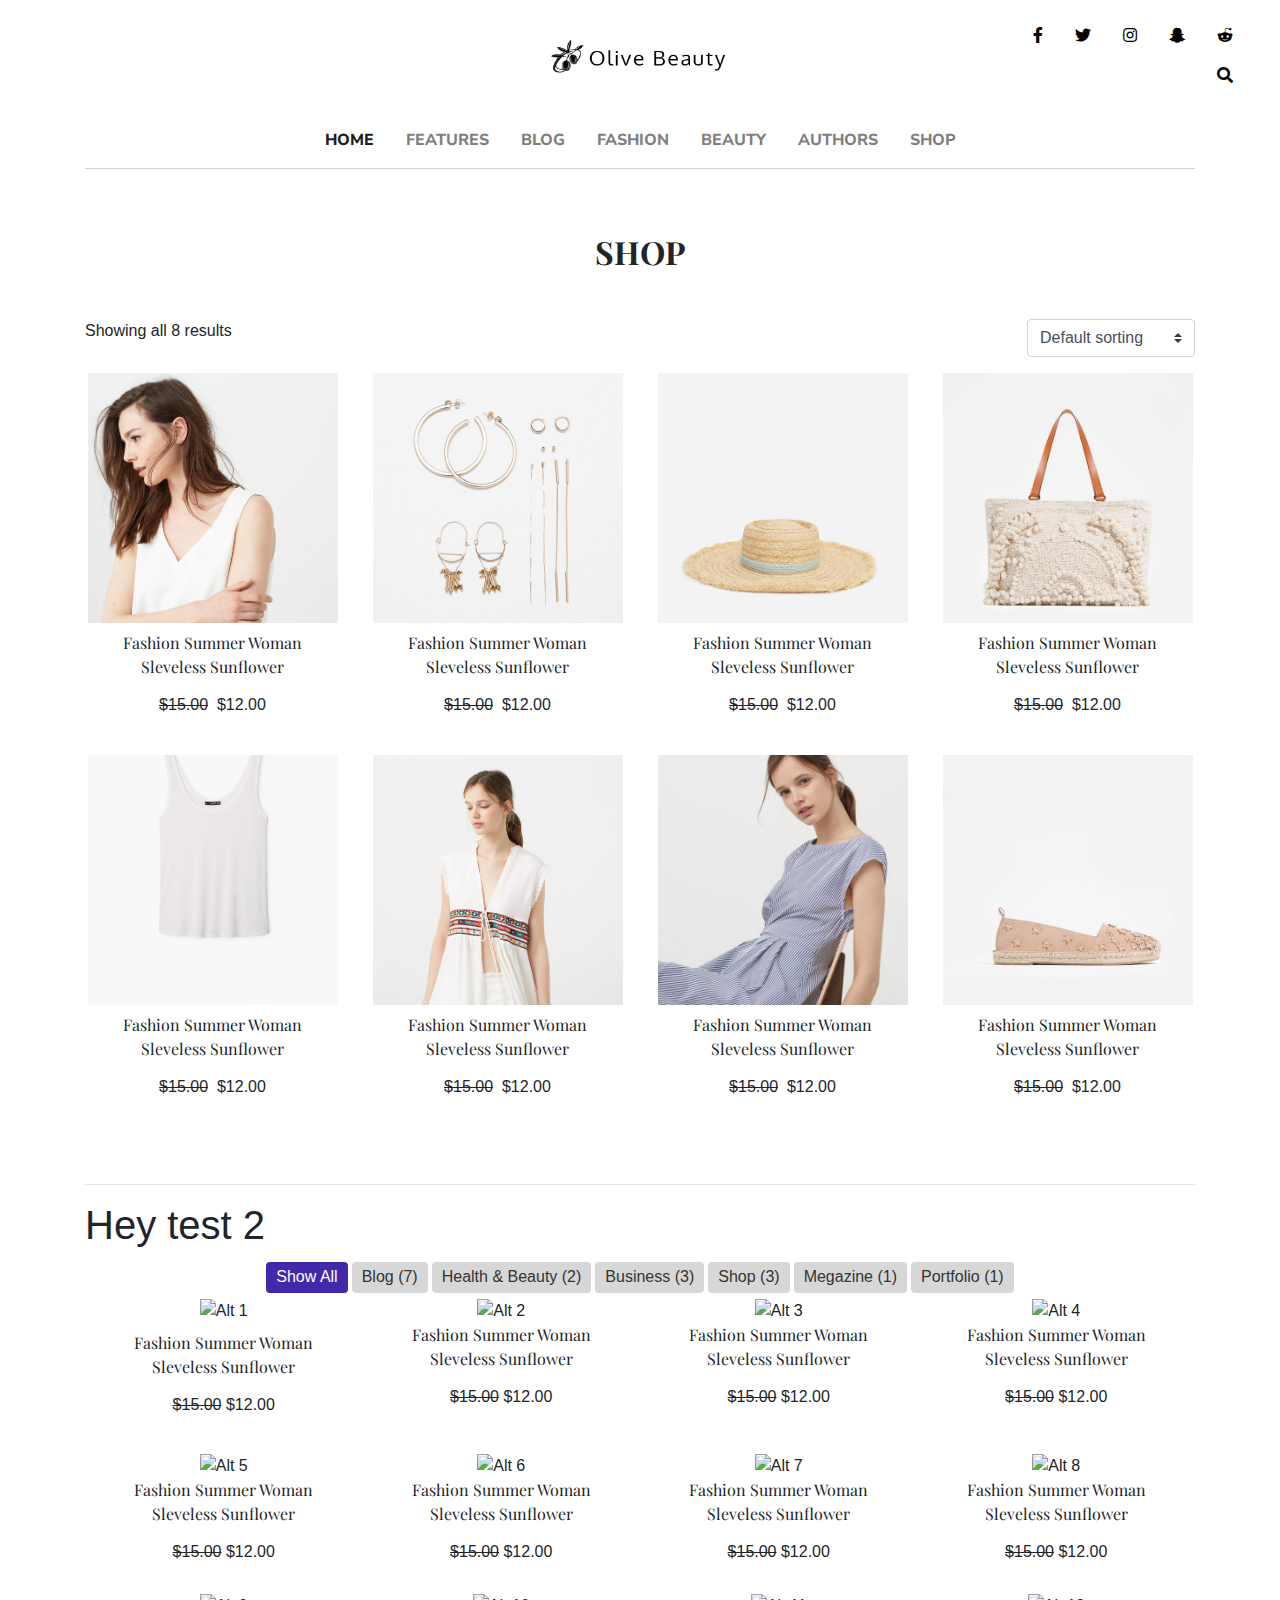
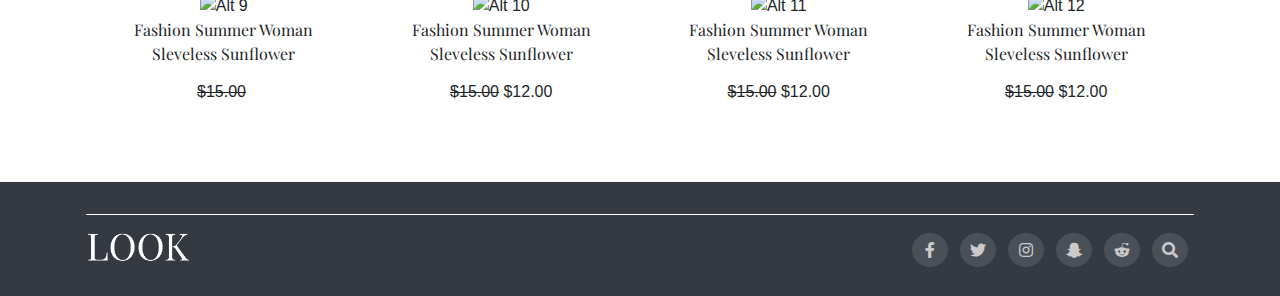
==== index.html @ 3f234c84 "Added assets - added buttons css" ====
<!DOCTYPE html>
<html lang="en" dir="ltr">

<head>
  <!-- Required meta tags -->
  <meta charset="utf-8">
  <meta name="viewport" content="width=device-width, initial-scale=1, shrink-to-fit=no">

  <!-- Bootstrap CSS -->
  <link rel="stylesheet" href="css/bootstrap.min.css">
  <link rel="stylesheet" href="css/custom.css">

  <!--Google Fonts
  font-family: 'Nunito Sans', sans-serif;
  font-family: 'Playfair Display', serif;
  font-family: 'Source Sans Pro', sans-serif;
-->
  <!-- <link href="https://fonts.googleapis.com/css?family=Nunito+Sans:400,600,700,800|Playfair+Display:400,700" rel="stylesheet"> -->
  <link href="https://fonts.googleapis.com/css?family=Nunito+Sans:400,600,700,800|Playfair+Display:400,700|Source+Sans+Pro:300,400,700" rel="stylesheet">

  <!-- Font Awesome -->
  <link rel="stylesheet" href="https://use.fontawesome.com/releases/v5.0.13/css/all.css">

  <title>Olive Beauty</title>
</head>

<body>
<!--SECTION Header -->
  <header class="blog-header py-3">
    <div class="row flex-nowrap justify-content-between align-items-center m-0">
      <!-- gap -->
      <div class="col">
        <!-- <a class="text-muted" href="#">Test</a> -->
      </div>

      <!-- Logo Header-->
      <div class="col-4 col-xl-6 text-center p-0">
        <a class="navbar-brand" href="#" style="margin: 12px auto">
          <img src="images/logo-sticky-black.png"/ alt="logo" class="logo-main">
        </a>
      </div>

      <!-- Top right Social Navs -->
      <div class="col-4 col-xl-3 d-flex justify-content-end align-items-center">
        <ul class="nav justify-content-end mr-3" id="nav-top-right-social-bar">
          <li class="nav-item">
            <a class="nav-link active" href="#"><i class="fab fa-facebook-f"></i></a>
          </li>
          <li class="nav-item">
            <a class="nav-link" href="#"><i class="fab fa-twitter"></i></a>
          </li>
          <li class="nav-item">
            <a class="nav-link" href="#"><i class="fab fa-instagram"></i></a>
          </li>
          <li class="nav-item">
            <a class="nav-link" href="#"><i class="fab fa-snapchat-ghost"></i></a>
          </li>
          <li class="nav-item">
            <a class="nav-link" href="#"><i class="fab fa-reddit-alien"></i></a>
          </li>
          <!-- SearchBar-->
          <li class="nav-item">
            <a class="nav-link" href="#"><i class="fas fa-search"></i></a>
          </li>
        </ul>
      </div>

    </div>
  </header>

  <!-- NAVBAR -->
  <div class="container">
      <nav id="navbar-mainmenu"class="navbar navbar-expand-lg navbar-light" style="border-bottom:1px solid lightgrey">
        <button class="navbar-toggler border-0 pl-0" type="button" data-toggle="collapse" data-target="#navbarToggler1" aria-controls="navbarToggler1" aria-expanded="false" aria-label="Toggle navigation">
          <span class="navbar-toggler-icon"></span>
        </button>
        <div class="collapse navbar-collapse justify-content-center" id="navbarToggler1">
          <ul class="navbar-nav font-navbar-main mt-2 mt-lg-0">
            <li class="nav-item active px-2">
              <a class="nav-link" href="#">HOME <span class="sr-only">(current)</span></a>
            </li>
            <li class="nav-item px-2">
              <a class="nav-link" href="#">FEATURES</a>
            </li>
            <li class="nav-item px-2">
              <a class="nav-link" href="#">BLOG</a>
            </li>
            <li class="nav-item px-2">
              <a class="nav-link" href="#">FASHION</a>
            </li>
            <li class="nav-item px-2">
              <a class="nav-link" href="#">BEAUTY</a>
            </li>
            <li class="nav-item px-2">
              <a class="nav-link" href="#">AUTHORS</a>
            </li>
            <li class="nav-item px-2">
              <a class="nav-link" href="#">SHOP</a>
            </li>
          </ul>
        </div>
        <!-- SearchBar-->
        <li id="nav-searchBar" class="nav-item">
          <a class="nav-link disabled" href="#"><i class="fas fa-search"></i></a>
        </li>
      </nav>
  </div>

<div class="container mb-5">
  <!--SECTION 1 -->
  <section>
    <div class="shop-hero-heading mx-auto text-center mb-5">
      <h2 class="font-custom-1"><strong>SHOP</strong></h2>
    </div>
    <div class="row">
      <div class="col-6">
        <p>Showing all 8 results </p>
      </div>

      <div class="col-6">
        <div class="input-group mb-3 float-right" style="width: fit-content">
          <select class="custom-select" id="inputGroupSelect01">
            <option value="default">Default sorting</option>
            <option value="highest">Price High to Low</option>
            <option value="lowest">Price Low to High</option>
            <option value="ratings">Ratings</option>
          </select>
        </div>
      </div>
    </div>
    <!-- start of Grid-->
    <div class="row mb-5">

      <div class="col-lg-3 col-md-6 col-sm-6 text-center mb-4">
        <img src="images/product1.jpg" alt="product 1" class="thumbnail-square-shop" />
        <div class="p-2">
          <p class="font-custom-1">Fashion Summer Woman Sleveless Sunflower</p>
          <h6 class="font-theme-color">
              <s class="previous-price">$15.00</s>&nbsp;
              $12.00</h6>
        </div>
      </div>

      <div class="col-lg-3 col-md-6 col-sm-6 text-center mb-4">
        <img src="images/product2.jpg" alt="product 1" class="thumbnail-square-shop" />
        <div class="p-2">
          <p class="font-custom-1">Fashion Summer Woman Sleveless Sunflower</p>
          <h6 class="font-theme-color">
              <s class="previous-price">$15.00</s>&nbsp;
              $12.00</h6>
        </div>
      </div>

      <div class="col-lg-3 col-md-6 col-sm-6 text-center mb-4">
        <img src="images/product3.jpg" alt="product 1" class="thumbnail-square-shop" />
        <div class="p-2">
          <p class="font-custom-1">Fashion Summer Woman Sleveless Sunflower</p>
          <h6 class="font-theme-color">
              <s class="previous-price">$15.00</s>&nbsp;
              $12.00</h6>
        </div>
      </div>

      <div class="col-lg-3 col-md-6 col-sm-6 text-center mb-4">
        <img src="images/product4.jpg" alt="product 1" class="thumbnail-square-shop" />
        <div class="p-2">
          <p class="font-custom-1">Fashion Summer Woman Sleveless Sunflower</p>
          <h6 class="font-theme-color">
              <s class="previous-price">$15.00</s>&nbsp;
              $12.00</h6>
        </div>
      </div>

      <div class="col-lg-3 col-md-6 col-sm-6 text-center mb-4">
        <img src="images/product5.jpg" alt="product 1" class="thumbnail-square-shop" />
        <div class="p-2">
          <p class="font-custom-1">Fashion Summer Woman Sleveless Sunflower</p>
          <h6 class="font-theme-color">
              <s class="previous-price">$15.00</s>&nbsp;
              $12.00</h6>
        </div>
      </div>

      <div class="col-lg-3 col-md-6 col-sm-6 text-center mb-4">
        <img src="images/product6.jpg" alt="product 1" class="thumbnail-square-shop" />
        <div class="p-2">
          <p class="font-custom-1">Fashion Summer Woman Sleveless Sunflower</p>
          <h6 class="font-theme-color">
              <s class="previous-price">$15.00</s>&nbsp;
              $12.00</h6>
        </div>
      </div>

      <div class="col-lg-3 col-md-6 col-sm-6 text-center mb-4">
        <img src="images/product7.png" alt="product 1" class="thumbnail-square-shop" />
        <div class="p-2">
          <p class="font-custom-1">Fashion Summer Woman Sleveless Sunflower</p>
          <h6 class="font-theme-color">
              <s class="previous-price">$15.00</s>&nbsp;
              $12.00</h6>
        </div>
      </div>

      <div class="col-lg-3 col-md-6 col-sm-6 text-center mb-4">
        <img src="images/product8.jpg" alt="product 1" class="thumbnail-square-shop" />
        <div class="p-2">
          <p class="font-custom-1">Fashion Summer Woman Sleveless Sunflower</p>
          <h6 class="font-theme-color">
              <s class="previous-price">$15.00</s>&nbsp;
              $12.00</h6>
        </div>
      </div>

    </div>
  </section>
  <hr />

  <!-- test section 2 -->
  <section>
    <h1>Hey test 2</h1>

    <div id="buttons" class="text-center"></div>

      <ul class="row mb-5" id="gallery">

        <li class="col-lg-3 col-md-6 col-sm-6 text-center mb-4" data-tags="Blog">
          <img src="https://picsum.photos/600/450?image=776" class="thumbnail-square-shop"  alt="Alt 1" />
          <div class="p-2">

            <p class="font-custom-1">Fashion Summer Woman Sleveless Sunflower</p>
            <h6 class="font-theme-color"><s class="previous-price">$15.00</s>&nbsp;$12.00</h6>
          </div>
        </li>

        <li class="col-lg-3 col-md-6 col-sm-6 text-center mb-4" data-tags="Health & Beauty">
          <img src="https://picsum.photos/600/450?image=777" class="thumbnail-square-shop"  alt="Alt 2" />
            <p class="font-custom-1">Fashion Summer Woman Sleveless Sunflower</p>
            <h6 class="font-theme-color"><s class="previous-price">$15.00</s>&nbsp;$12.00</h6>
        </li>

        <li class="col-lg-3 col-md-6 col-sm-6 text-center mb-4" data-tags="Business">
          <img src="https://picsum.photos/600/450?image=755" class="thumbnail-square-shop" alt="Alt 3" />
            <p class="font-custom-1">Fashion Summer Woman Sleveless Sunflower</p>
            <h6 class="font-theme-color"><s class="previous-price">$15.00</s>&nbsp;$12.00</h6>
        </li>

        <li class="col-lg-3 col-md-6 col-sm-6 text-center mb-4" data-tags="Blog,Health & Beauty">
          <img src="https://picsum.photos/600/450?image=778" class="thumbnail-square-shop" alt="Alt 4" />
            <p class="font-custom-1">Fashion Summer Woman Sleveless Sunflower</p>
            <h6 class="font-theme-color"><s class="previous-price">$15.00</s>&nbsp;$12.00</h6>
        </li>

        <li class="col-lg-3 col-md-6 col-sm-6 text-center mb-4" data-tags="Business">
          <img src="https://picsum.photos/600/450?image=764" class="thumbnail-square-shop" alt="Alt 5" />
            <p class="font-custom-1">Fashion Summer Woman Sleveless Sunflower</p>
            <h6 class="font-theme-color"><s class="previous-price">$15.00</s>&nbsp;$12.00</h6>
        </li>

        <li class="col-lg-3 col-md-6 col-sm-6 text-center mb-4" data-tags="Blog,Shop">
          <img src="https://picsum.photos/600/450?image=526" class="thumbnail-square-shop"  alt="Alt 6" />
            <p class="font-custom-1">Fashion Summer Woman Sleveless Sunflower</p>
            <h6 class="font-theme-color"><s class="previous-price">$15.00</s>&nbsp;$12.00</h6>
        </li>

        <li class="col-lg-3 col-md-6 col-sm-6 text-center mb-4" data-tags="Blog,Megazine">
          <img src="https://picsum.photos/600/450?image=668" class="thumbnail-square-shop"  alt="Alt 7" />
            <p class="font-custom-1">Fashion Summer Woman Sleveless Sunflower</p>
            <h6 class="font-theme-color"><s class="previous-price">$15.00</s>&nbsp;$12.00</h6>
        </li>

        <li class="col-lg-3 col-md-6 col-sm-6 text-center mb-4" data-tags="Blog">
          <img src="https://picsum.photos/600/450?image=660" class="thumbnail-square-shop"  alt="Alt 8" />
            <p class="font-custom-1">Fashion Summer Woman Sleveless Sunflower</p>
            <h6 class="font-theme-color"><s class="previous-price">$15.00</s>&nbsp;$12.00</h6>
        </li>

        <li class="col-lg-3 col-md-6 col-sm-6 text-center mb-4" data-tags="Blog,Portfolio">
          <img src="https://picsum.photos/600/450?image=659" class="thumbnail-square-shop"  alt="Alt 9" />
            <p class="font-custom-1">Fashion Summer Woman Sleveless Sunflower</p>
            <h6 class="font-theme-color"><s class="previous-price">$15.00</s>&nbsp;
        </li>

        <li class="col-lg-3 col-md-6 col-sm-6 text-center mb-4" data-tags="Business">
          <img src="https://picsum.photos/600/450?image=513" class="thumbnail-square-shop"  alt="Alt 10" />
            <p class="font-custom-1">Fashion Summer Woman Sleveless Sunflower</p>
            <h6 class="font-theme-color"><s class="previous-price">$15.00</s>&nbsp;$12.00</h6>
        </li>

        <li class="col-lg-3 col-md-6 col-sm-6 text-center mb-4" data-tags="Shop">
          <img src="https://picsum.photos/600/450?image=535" class="thumbnail-square-shop"  alt="Alt 11" />
            <p class="font-custom-1">Fashion Summer Woman Sleveless Sunflower</p>
            <h6 class="font-theme-color"><s class="previous-price">$15.00</s>&nbsp;$12.00</h6>
        </li>

        <li class="col-lg-3 col-md-6 col-sm-6 text-center mb-4"  data-tags="Shop,Blog">
          <img src="https://picsum.photos/600/450?image=531" class="thumbnail-square-shop" alt="Alt 12" />
            <p class="font-custom-1">Fashion Summer Woman Sleveless Sunflower</p>
            <h6 class="font-theme-color"><s class="previous-price">$15.00</s>&nbsp;$12.00</h6>
        </li>

      </ul>

  </section>
</div>

<!--FOOTER -->
<footer class="bg-dark">
  <div class="container bg-dark p-3">
    <div class="row">

      <!--CATEGORIES -->

      <!--POPULAR POST -->

      <!-- INSTAGRAM -->

    </div>

    <hr class="border-white"/>

    <!--Back to Top Button -->
    <!-- <button type="button" class="btn btn-link btn-back-to-top"><i class="fas fa-long-arrow-alt-up"></i></button> -->

    <div class="row">
      <div class="col-md-6 footer-logo">
        <a class="navbar-brand mt-0 pt-0" href="#" style="margin: 12px auto">
          <img src="images/logo_white.png"/ alt="logo">
        </a>
      </div>

      <div class="col-md-6">
        <ul class="nav" id="nav-bottom-social-bar">
          <li class="nav-item">
            <a class="nav-link active" href="#"><i class="fab fa-facebook-f"></i></a>
          </li>
          <li class="nav-item">
            <a class="nav-link active" href="#"><i class="fab fa-twitter"></i></a>
          </li>
          <li class="nav-item">
            <a class="nav-link active" href="#"><i class="fab fa-instagram"></i></a>
          </li>
          <li class="nav-item">
            <a class="nav-link" href="#"><i class="fab fa-snapchat-ghost"></i></a>
          </li>
          <li class="nav-item">
            <a class="nav-link" href="#"><i class="fab fa-reddit-alien"></i></a>
          </li>
          <!-- SearchBar-->
          <li class="nav-item">
            <a class="nav-link" href="#"><i class="fas fa-search"></i></a>
          </li>
        </ul>
      </div>
    </div>

  </div>
</footer>


  <!-- Optional JavaScript -->
  <!-- jQuery first, then Popper.js, then Bootstrap JS -->
  <!-- <script src="https://code.jquery.com/jquery-3.3.1.slim.min.js"></script> -->
  <script src="https://code.jquery.com/jquery-3.3.1.min.js" integrity="sha256-FgpCb/KJQlLNfOu91ta32o/NMZxltwRo8QtmkMRdAu8=" crossorigin="anonymous"></script>
  <script src="https://cdnjs.cloudflare.com/ajax/libs/popper.js/1.14.3/umd/popper.min.js"></script>
  <script src="js/bootstrap.min.js"></script>
  <script src="js/custom.js"></script>
</body>

</html>
---- css/custom.css ----
/*  Fonts */


#navbar-mainmenu .font-navbar-main  {
  /* font-family: 'Nunito Sans', sans-serif!important; */
  /* font-family: 'Source Sans Pro', sans-serif; */
  font-weight: 800!important;
  color: black;

}

#navbar-mainmenu.navbar-light .navbar-nav .nav-link {
    /* color: black; */
    font-family: 'Nunito Sans', sans-serif!important;
    /* font-family: 'Source Sans Pro', sans-serif; */
    font-weight: 800!important;
}

#navbar-mainmenu .navbar-light .navbar-nav .nav-link:focus, .navbar-light .navbar-nav .nav-link:hover {
    /* color: rgba(0,0,0,.7); */
    color: #343a40;
    transition: 0.5s;
}

#nav-top-right-social-bar li a {
  color: black;
  transition: .3s;
}
#nav-top-right-social-bar li a:hover {
  color: #6c757d;
}

.font-custom-1 {
    font-family: 'Playfair Display', serif;
}

/* end of fonts*/

.logo-main {
  width: 100%;
  height: auto;
  min-width: 100px;
  max-width: 185px;
}


/* Medium devices (tablets, less than 992px)*/

@media (max-width: 991.98px) {
  #nav-top-right-social-bar .nav-item {
    display: none;
  }
  #nav-searchBar {
    display: block !important;
    top: 10px;
    position: absolute;
    right: 0px;
  }
  #navbar-mainmenu {
    top: -75px;
  }
}

/* Large devices (desktops, 992px and up) */

@media (min-width: 992px) {
  #nav-searchBar {
    display: none;
  }

  .shop-hero-heading {
    position: relative;
    margin-top:4em;
    margin-bottom:3em;
  }
}

/* Medium devices (tablets, 768px and up) */

@media (min-width: 768px) {
  #nav-bottom-social-bar {
    justify-content: flex-end;
  }
}


/* ======FOR ALL THUMBNAIL =========*/

/*shop thumbnails*/
.thumbnail-square-shop {
    object-fit: cover;
    width: 250px;
    height: 250px;
    overflow: hidden;
}

/* .thumbnail-square-blog {
    object-fit: cover;
    width: 100px;
    height: 70px;
    overflow: hidden;
} */



/*=== Media Queries for thumbnails ===*/

/* Extra small devices (portrait phones, less than 576px)*/
@media (max-width: 575.98px) {
 }

/* Small devices (landscape phones, 576px and up) [iPhone 6/Pixel 2] */
/* @media (min-width: 576px) and (max-width: 767.98px) {

 } */
@media (min-width: 375px) and (max-width: 575.98px) {
  .thumbnail-square-shop {
      width: 330px;
      height: 330px;
  }

 }

/* Medium devices (tablets, 768px and up) */
@media (min-width: 768px) and (max-width: 991.98px) {
  .thumbnail-square-shop {
      width: 330px;
      height: 330px;
  }

 }

/* Large devices (desktops, 992px and up)*/
@media (min-width: 992px) and (max-width: 1199.98px) {
  .thumbnail-square-shop {
      width: 210px;
      height: 210px;
  }
 }

/* Extra large devices (large desktops, 1200px and up)*/
@media (min-width: 1200px) {
 }

/*--------*/

/*FOOTER*/

.footer-logo img {
  width: 100%;
  height: auto;
  min-width: 100px;
  max-width: 105px;
}

/* Small devices (landscape phones, less than 768px) */

@media (max-width: 767.98px) {
  .footer-logo {
    justify-content: center;
    text-align: center;
  }
  #nav-bottom-social-bar {
    justify-content: center;
  }
}

#nav-bottom-social-bar .nav-item {
  background-color: #495057;
  border-radius: 50%;
  margin: 2px 6px;
  transition: .3s;
}
#nav-bottom-social-bar .nav-item:hover {
  background-color: #545b62;
}

#nav-bottom-social-bar .nav-link {
  padding: .25rem .5rem;
  color: #cacaca;
  transition: .3s;
}
#nav-bottom-social-bar .nav-link:hover {
  color: #fff;
}

#nav-bottom-social-bar .nav-link i {
  width: 16px;
  text-align: center;
  text-decoration: none;
  margin: 5px 2px;
}


.btn-back-to-top {
  color: lightblue;
  width: 50px;
  height: 50px;
  background-color: red;
  float: right;
  position: sticky;
  bottom: 25px;
  z-index: 10;
}

/*=== media queries for posts ===*/

/*Medium devices (tablets, less than 992px) */



ul#gallery  {
  list-style-type: none;
padding: 0;
margin: 0;
}

#buttons button {
  background-color: #d7d7d7;
  margin: 5px 2px;
  border: none;
  padding: 3px 10px 4px 10px;
  border-radius: 4px;
  color: #333;
  font-family: 'Karla', sans-serif;
  font-size: 100%;
}

#buttons button:hover, #buttons button.active {
  background-color: #4228aa;
  color: #fff;
  cursor: pointer;
}
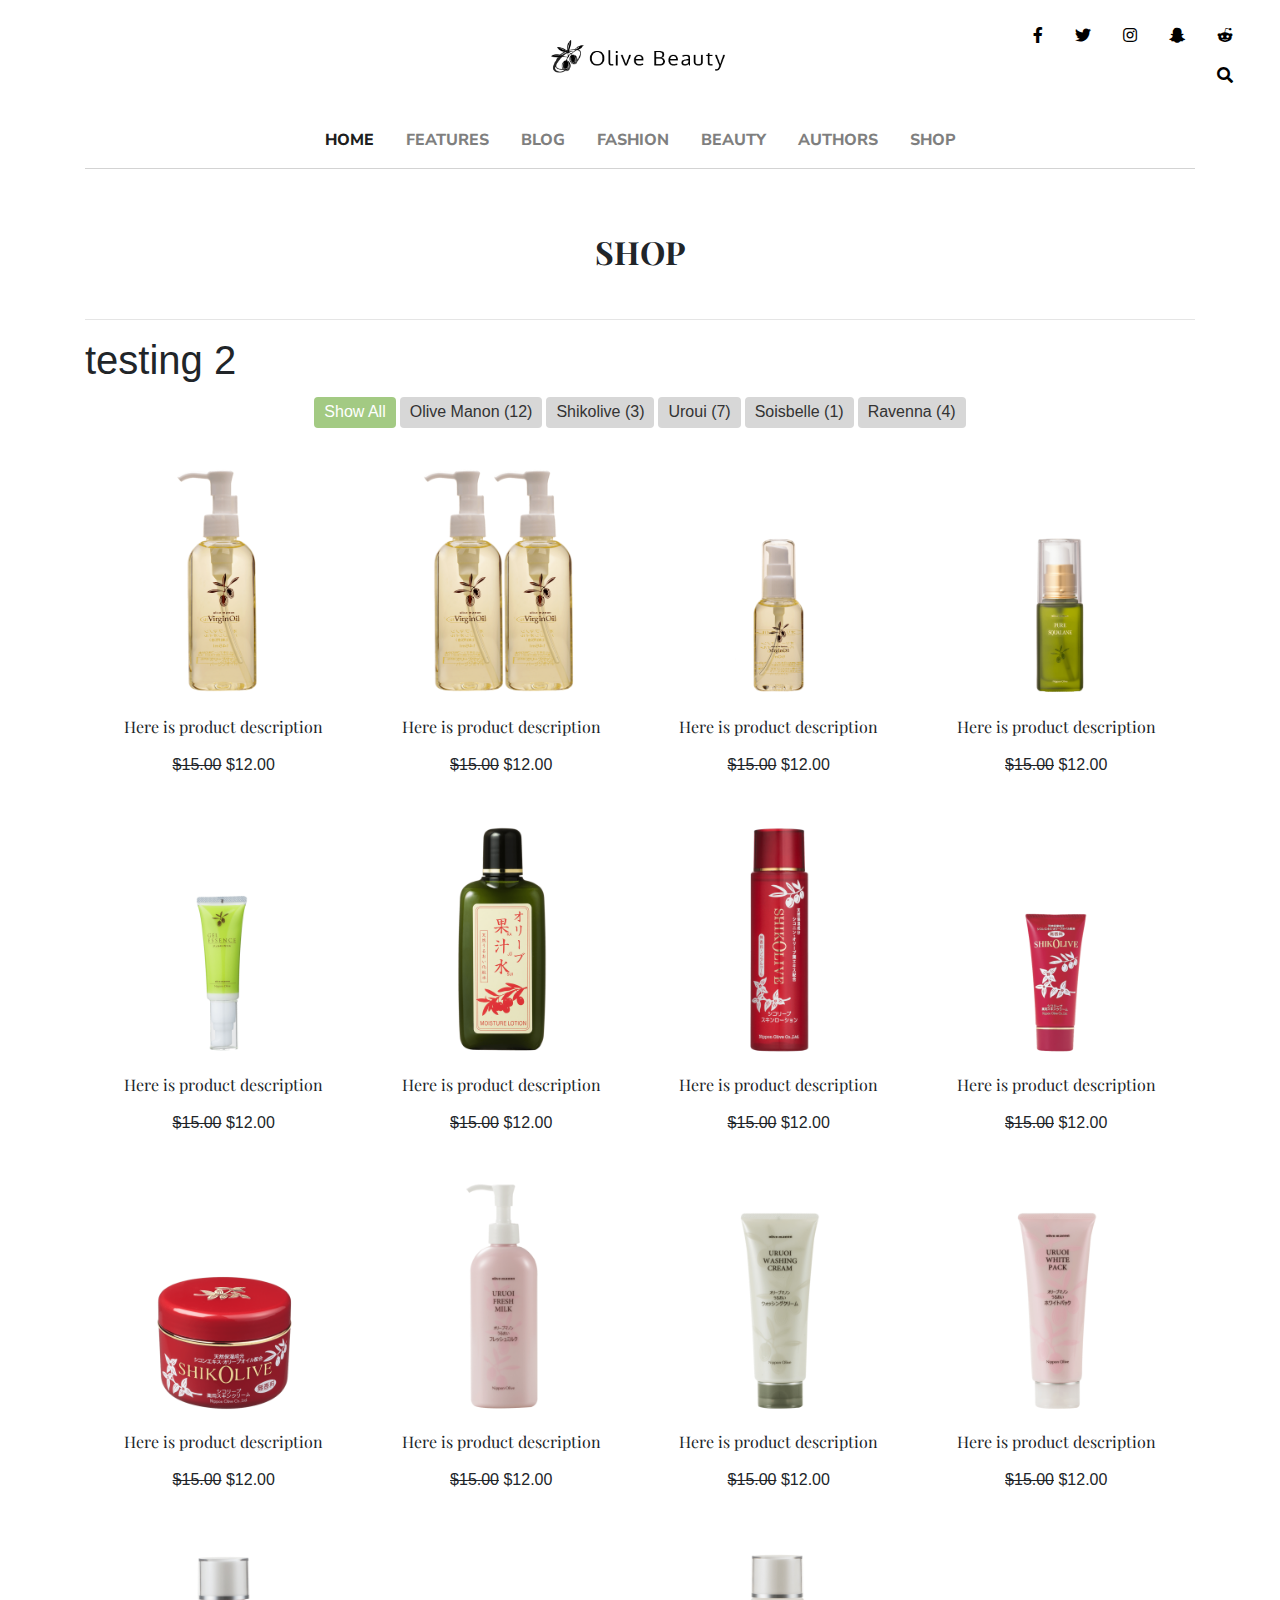
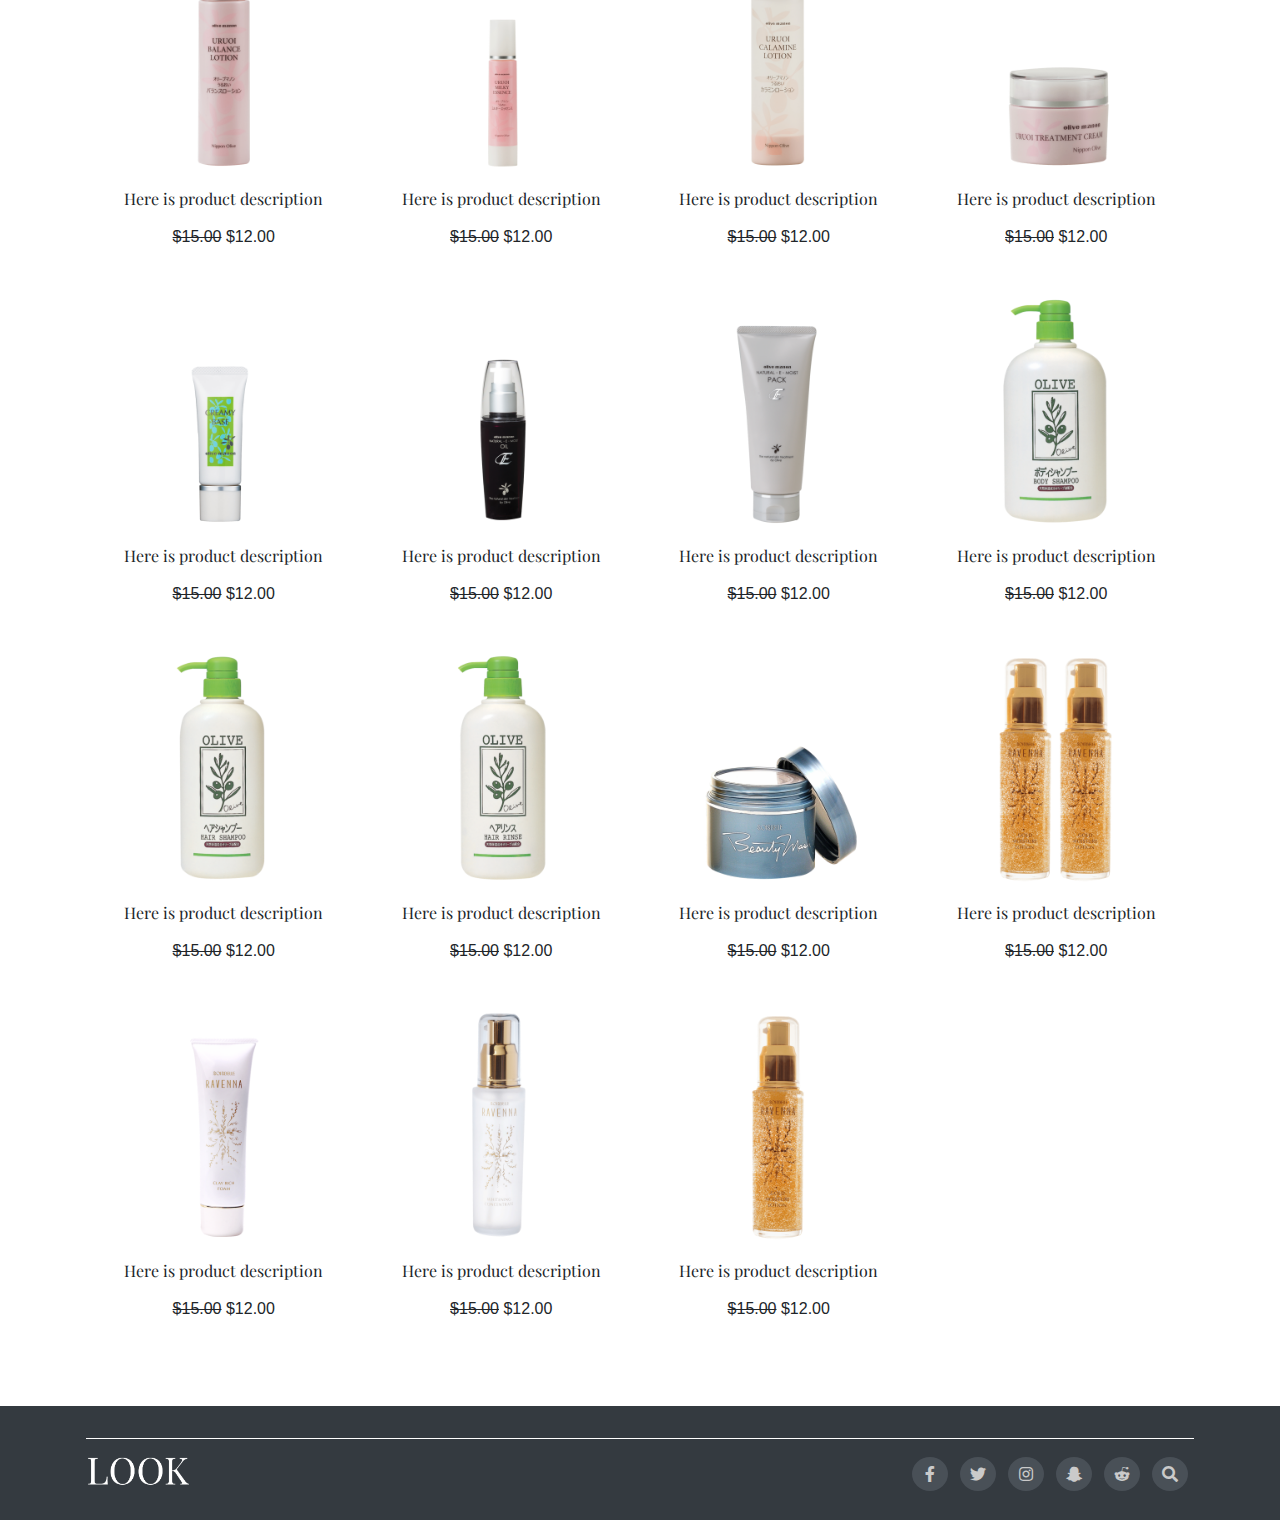
==== commit fd08f02e: "Savepoint 1" ====
--- a/index.html
+++ b/index.html
@@ -112,7 +112,7 @@
     <div class="shop-hero-heading mx-auto text-center mb-5">
       <h2 class="font-custom-1"><strong>SHOP</strong></h2>
     </div>
-    <div class="row">
+    <!-- <div class="row">
       <div class="col-6">
         <p>Showing all 8 results </p>
       </div>
@@ -127,9 +127,9 @@
           </select>
         </div>
       </div>
-    </div>
+    </div> -->
     <!-- start of Grid-->
-    <div class="row mb-5">
+    <!-- <div class="row mb-5">
 
       <div class="col-lg-3 col-md-6 col-sm-6 text-center mb-4">
         <img src="images/product1.jpg" alt="product 1" class="thumbnail-square-shop" />
@@ -211,91 +211,232 @@
         </div>
       </div>
 
-    </div>
+    </div> -->
   </section>
   <hr />
 
   <!-- test section 2 -->
   <section>
-    <h1>Hey test 2</h1>
-
-    <div id="buttons" class="text-center"></div>
+    <h1>testing 2</h1>
+
+    <div id="buttons" class="text-center mb-4"></div>
 
       <ul class="row mb-5" id="gallery">
 
-        <li class="col-lg-3 col-md-6 col-sm-6 text-center mb-4" data-tags="Blog">
-          <img src="https://picsum.photos/600/450?image=776" class="thumbnail-square-shop"  alt="Alt 1" />
-          <div class="p-2">
-
-            <p class="font-custom-1">Fashion Summer Woman Sleveless Sunflower</p>
-            <h6 class="font-theme-color"><s class="previous-price">$15.00</s>&nbsp;$12.00</h6>
-          </div>
-        </li>
-
-        <li class="col-lg-3 col-md-6 col-sm-6 text-center mb-4" data-tags="Health & Beauty">
-          <img src="https://picsum.photos/600/450?image=777" class="thumbnail-square-shop"  alt="Alt 2" />
-            <p class="font-custom-1">Fashion Summer Woman Sleveless Sunflower</p>
-            <h6 class="font-theme-color"><s class="previous-price">$15.00</s>&nbsp;$12.00</h6>
-        </li>
-
-        <li class="col-lg-3 col-md-6 col-sm-6 text-center mb-4" data-tags="Business">
-          <img src="https://picsum.photos/600/450?image=755" class="thumbnail-square-shop" alt="Alt 3" />
-            <p class="font-custom-1">Fashion Summer Woman Sleveless Sunflower</p>
-            <h6 class="font-theme-color"><s class="previous-price">$15.00</s>&nbsp;$12.00</h6>
-        </li>
-
-        <li class="col-lg-3 col-md-6 col-sm-6 text-center mb-4" data-tags="Blog,Health & Beauty">
-          <img src="https://picsum.photos/600/450?image=778" class="thumbnail-square-shop" alt="Alt 4" />
-            <p class="font-custom-1">Fashion Summer Woman Sleveless Sunflower</p>
-            <h6 class="font-theme-color"><s class="previous-price">$15.00</s>&nbsp;$12.00</h6>
-        </li>
-
-        <li class="col-lg-3 col-md-6 col-sm-6 text-center mb-4" data-tags="Business">
-          <img src="https://picsum.photos/600/450?image=764" class="thumbnail-square-shop" alt="Alt 5" />
-            <p class="font-custom-1">Fashion Summer Woman Sleveless Sunflower</p>
-            <h6 class="font-theme-color"><s class="previous-price">$15.00</s>&nbsp;$12.00</h6>
-        </li>
-
-        <li class="col-lg-3 col-md-6 col-sm-6 text-center mb-4" data-tags="Blog,Shop">
-          <img src="https://picsum.photos/600/450?image=526" class="thumbnail-square-shop"  alt="Alt 6" />
-            <p class="font-custom-1">Fashion Summer Woman Sleveless Sunflower</p>
-            <h6 class="font-theme-color"><s class="previous-price">$15.00</s>&nbsp;$12.00</h6>
-        </li>
-
-        <li class="col-lg-3 col-md-6 col-sm-6 text-center mb-4" data-tags="Blog,Megazine">
-          <img src="https://picsum.photos/600/450?image=668" class="thumbnail-square-shop"  alt="Alt 7" />
-            <p class="font-custom-1">Fashion Summer Woman Sleveless Sunflower</p>
-            <h6 class="font-theme-color"><s class="previous-price">$15.00</s>&nbsp;$12.00</h6>
-        </li>
-
-        <li class="col-lg-3 col-md-6 col-sm-6 text-center mb-4" data-tags="Blog">
-          <img src="https://picsum.photos/600/450?image=660" class="thumbnail-square-shop"  alt="Alt 8" />
-            <p class="font-custom-1">Fashion Summer Woman Sleveless Sunflower</p>
-            <h6 class="font-theme-color"><s class="previous-price">$15.00</s>&nbsp;$12.00</h6>
-        </li>
-
-        <li class="col-lg-3 col-md-6 col-sm-6 text-center mb-4" data-tags="Blog,Portfolio">
-          <img src="https://picsum.photos/600/450?image=659" class="thumbnail-square-shop"  alt="Alt 9" />
-            <p class="font-custom-1">Fashion Summer Woman Sleveless Sunflower</p>
-            <h6 class="font-theme-color"><s class="previous-price">$15.00</s>&nbsp;
-        </li>
-
-        <li class="col-lg-3 col-md-6 col-sm-6 text-center mb-4" data-tags="Business">
-          <img src="https://picsum.photos/600/450?image=513" class="thumbnail-square-shop"  alt="Alt 10" />
-            <p class="font-custom-1">Fashion Summer Woman Sleveless Sunflower</p>
-            <h6 class="font-theme-color"><s class="previous-price">$15.00</s>&nbsp;$12.00</h6>
-        </li>
-
-        <li class="col-lg-3 col-md-6 col-sm-6 text-center mb-4" data-tags="Shop">
-          <img src="https://picsum.photos/600/450?image=535" class="thumbnail-square-shop"  alt="Alt 11" />
-            <p class="font-custom-1">Fashion Summer Woman Sleveless Sunflower</p>
-            <h6 class="font-theme-color"><s class="previous-price">$15.00</s>&nbsp;$12.00</h6>
-        </li>
-
-        <li class="col-lg-3 col-md-6 col-sm-6 text-center mb-4"  data-tags="Shop,Blog">
-          <img src="https://picsum.photos/600/450?image=531" class="thumbnail-square-shop" alt="Alt 12" />
-            <p class="font-custom-1">Fashion Summer Woman Sleveless Sunflower</p>
-            <h6 class="font-theme-color"><s class="previous-price">$15.00</s>&nbsp;$12.00</h6>
+        <li class="col-lg-3 col-md-6 col-sm-6 text-center mb-4" data-tags="Olive Manon">
+          <img src="images/olive-1.png" class="thumbnail-square-shop"  alt="Alt 1" />
+          <div class="p-2">
+            <p class="font-custom-1">Here is product description</p>
+            <h6 class="font-theme-color"><s class="previous-price">$15.00</s>&nbsp;$12.00</h6>
+          </div>
+        </li>
+
+        <li class="col-lg-3 col-md-6 col-sm-6 text-center mb-4" data-tags="Olive Manon">
+          <img src="images/olive-2.png" class="thumbnail-square-shop"  alt="Alt 1" />
+          <div class="p-2">
+            <p class="font-custom-1">Here is product description</p>
+            <h6 class="font-theme-color"><s class="previous-price">$15.00</s>&nbsp;$12.00</h6>
+          </div>
+        </li>
+
+        <li class="col-lg-3 col-md-6 col-sm-6 text-center mb-4" data-tags="Olive Manon">
+          <img src="images/olive-3.png" class="thumbnail-square-shop"  alt="Alt 1" />
+          <div class="p-2">
+            <p class="font-custom-1">Here is product description</p>
+            <h6 class="font-theme-color"><s class="previous-price">$15.00</s>&nbsp;$12.00</h6>
+          </div>
+        </li>
+
+        <li class="col-lg-3 col-md-6 col-sm-6 text-center mb-4" data-tags="Olive Manon">
+          <img src="images/olive-4.png" class="thumbnail-square-shop"  alt="Alt 1" />
+          <div class="p-2">
+            <p class="font-custom-1">Here is product description</p>
+            <h6 class="font-theme-color"><s class="previous-price">$15.00</s>&nbsp;$12.00</h6>
+          </div>
+        </li>
+
+        <li class="col-lg-3 col-md-6 col-sm-6 text-center mb-4" data-tags="Olive Manon">
+          <img src="images/olive-5.png" class="thumbnail-square-shop"  alt="Alt 1" />
+          <div class="p-2">
+            <p class="font-custom-1">Here is product description</p>
+            <h6 class="font-theme-color"><s class="previous-price">$15.00</s>&nbsp;$12.00</h6>
+          </div>
+        </li>
+
+        <li class="col-lg-3 col-md-6 col-sm-6 text-center mb-4" data-tags="Olive Manon">
+          <img src="images/olive-6.png" class="thumbnail-square-shop"  alt="Alt 1" />
+          <div class="p-2">
+            <p class="font-custom-1">Here is product description</p>
+            <h6 class="font-theme-color"><s class="previous-price">$15.00</s>&nbsp;$12.00</h6>
+          </div>
+        </li>
+
+        <li class="col-lg-3 col-md-6 col-sm-6 text-center mb-4" data-tags="Shikolive">
+          <img src="images/shikolive-1.png" class="thumbnail-square-shop"  alt="Alt 1" />
+          <div class="p-2">
+            <p class="font-custom-1">Here is product description</p>
+            <h6 class="font-theme-color"><s class="previous-price">$15.00</s>&nbsp;$12.00</h6>
+          </div>
+        </li>
+
+        <li class="col-lg-3 col-md-6 col-sm-6 text-center mb-4" data-tags="Shikolive">
+          <img src="images/shikolive-2.png" class="thumbnail-square-shop"  alt="Alt 2" />
+          <div class="p-2">
+            <p class="font-custom-1">Here is product description</p>
+            <h6 class="font-theme-color"><s class="previous-price">$15.00</s>&nbsp;$12.00</h6>
+          </div>
+        </li>
+
+        <li class="col-lg-3 col-md-6 col-sm-6 text-center mb-4" data-tags="Shikolive">
+          <img src="images/shikolive-3.png" class="thumbnail-square-shop"  alt="Alt 3" />
+          <div class="p-2">
+            <p class="font-custom-1">Here is product description</p>
+            <h6 class="font-theme-color"><s class="previous-price">$15.00</s>&nbsp;$12.00</h6>
+          </div>
+        </li>
+
+        <li class="col-lg-3 col-md-6 col-sm-6 text-center mb-4" data-tags="Uroui">
+          <img src="images/uroui-1.png" class="thumbnail-square-shop"  alt="u 1" />
+          <div class="p-2">
+            <p class="font-custom-1">Here is product description</p>
+            <h6 class="font-theme-color"><s class="previous-price">$15.00</s>&nbsp;$12.00</h6>
+          </div>
+        </li>
+
+        <li class="col-lg-3 col-md-6 col-sm-6 text-center mb-4" data-tags="Uroui">
+          <img src="images/uroui-2.png" class="thumbnail-square-shop"  alt="u 2" />
+          <div class="p-2">
+            <p class="font-custom-1">Here is product description</p>
+            <h6 class="font-theme-color"><s class="previous-price">$15.00</s>&nbsp;$12.00</h6>
+          </div>
+        </li>
+
+        <li class="col-lg-3 col-md-6 col-sm-6 text-center mb-4" data-tags="Uroui">
+          <img src="images/uroui-3.png" class="thumbnail-square-shop"  alt="u 3" />
+          <div class="p-2">
+            <p class="font-custom-1">Here is product description</p>
+            <h6 class="font-theme-color"><s class="previous-price">$15.00</s>&nbsp;$12.00</h6>
+          </div>
+        </li>
+
+        <li class="col-lg-3 col-md-6 col-sm-6 text-center mb-4" data-tags="Uroui">
+          <img src="images/uroui-4.png" class="thumbnail-square-shop"  alt="u 4" />
+          <div class="p-2">
+            <p class="font-custom-1">Here is product description</p>
+            <h6 class="font-theme-color"><s class="previous-price">$15.00</s>&nbsp;$12.00</h6>
+          </div>
+        </li>
+
+        <li class="col-lg-3 col-md-6 col-sm-6 text-center mb-4" data-tags="Uroui">
+          <img src="images/uroui-5.png" class="thumbnail-square-shop"  alt="u 5" />
+          <div class="p-2">
+            <p class="font-custom-1">Here is product description</p>
+            <h6 class="font-theme-color"><s class="previous-price">$15.00</s>&nbsp;$12.00</h6>
+          </div>
+        </li>
+
+        <li class="col-lg-3 col-md-6 col-sm-6 text-center mb-4" data-tags="Uroui">
+          <img src="images/uroui-6.png" class="thumbnail-square-shop"  alt="u 6" />
+          <div class="p-2">
+            <p class="font-custom-1">Here is product description</p>
+            <h6 class="font-theme-color"><s class="previous-price">$15.00</s>&nbsp;$12.00</h6>
+          </div>
+        </li>
+
+        <li class="col-lg-3 col-md-6 col-sm-6 text-center mb-4" data-tags="Uroui">
+          <img src="images/uroui-7.png" class="thumbnail-square-shop"  alt="u 7" />
+          <div class="p-2">
+            <p class="font-custom-1">Here is product description</p>
+            <h6 class="font-theme-color"><s class="previous-price">$15.00</s>&nbsp;$12.00</h6>
+          </div>
+        </li>
+
+        <li class="col-lg-3 col-md-6 col-sm-6 text-center mb-4" data-tags="Olive Manon">
+          <img src="images/olive-7.png" class="thumbnail-square-shop"  alt="Alt 7" />
+          <div class="p-2">
+            <p class="font-custom-1">Here is product description</p>
+            <h6 class="font-theme-color"><s class="previous-price">$15.00</s>&nbsp;$12.00</h6>
+          </div>
+        </li>
+
+        <li class="col-lg-3 col-md-6 col-sm-6 text-center mb-4" data-tags="Olive Manon">
+          <img src="images/olive-8.png" class="thumbnail-square-shop"  alt="Alt 8" />
+          <div class="p-2">
+            <p class="font-custom-1">Here is product description</p>
+            <h6 class="font-theme-color"><s class="previous-price">$15.00</s>&nbsp;$12.00</h6>
+          </div>
+        </li>
+
+        <li class="col-lg-3 col-md-6 col-sm-6 text-center mb-4" data-tags="Olive Manon">
+          <img src="images/olive-9.png" class="thumbnail-square-shop"  alt="Alt 9" />
+          <div class="p-2">
+            <p class="font-custom-1">Here is product description</p>
+            <h6 class="font-theme-color"><s class="previous-price">$15.00</s>&nbsp;$12.00</h6>
+          </div>
+        </li>
+
+        <li class="col-lg-3 col-md-6 col-sm-6 text-center mb-4" data-tags="Olive Manon">
+          <img src="images/olive-10.png" class="thumbnail-square-shop"  alt="Alt 10" />
+          <div class="p-2">
+            <p class="font-custom-1">Here is product description</p>
+            <h6 class="font-theme-color"><s class="previous-price">$15.00</s>&nbsp;$12.00</h6>
+          </div>
+        </li>
+
+        <li class="col-lg-3 col-md-6 col-sm-6 text-center mb-4" data-tags="Olive Manon">
+          <img src="images/olive-11.png" class="thumbnail-square-shop"  alt="Alt 11" />
+          <div class="p-2">
+            <p class="font-custom-1">Here is product description</p>
+            <h6 class="font-theme-color"><s class="previous-price">$15.00</s>&nbsp;$12.00</h6>
+          </div>
+        </li>
+
+        <li class="col-lg-3 col-md-6 col-sm-6 text-center mb-4" data-tags="Olive Manon">
+          <img src="images/olive-12.png" class="thumbnail-square-shop"  alt="Alt 12" />
+          <div class="p-2">
+            <p class="font-custom-1">Here is product description</p>
+            <h6 class="font-theme-color"><s class="previous-price">$15.00</s>&nbsp;$12.00</h6>
+          </div>
+        </li>
+
+        <li class="col-lg-3 col-md-6 col-sm-6 text-center mb-4" data-tags="Soisbelle">
+          <img src="images/soisbelle-1.png" class="thumbnail-square-shop"  alt="s 1" />
+          <div class="p-2">
+            <p class="font-custom-1">Here is product description</p>
+            <h6 class="font-theme-color"><s class="previous-price">$15.00</s>&nbsp;$12.00</h6>
+          </div>
+        </li>
+
+        <li class="col-lg-3 col-md-6 col-sm-6 text-center mb-4" data-tags="Ravenna">
+          <img src="images/ravenna-1.png" class="thumbnail-square-shop"  alt="r 1" />
+          <div class="p-2">
+            <p class="font-custom-1">Here is product description</p>
+            <h6 class="font-theme-color"><s class="previous-price">$15.00</s>&nbsp;$12.00</h6>
+          </div>
+        </li>
+
+        <li class="col-lg-3 col-md-6 col-sm-6 text-center mb-4" data-tags="Ravenna">
+          <img src="images/ravenna-2.png" class="thumbnail-square-shop"  alt="r 2" />
+          <div class="p-2">
+            <p class="font-custom-1">Here is product description</p>
+            <h6 class="font-theme-color"><s class="previous-price">$15.00</s>&nbsp;$12.00</h6>
+          </div>
+        </li>
+
+        <li class="col-lg-3 col-md-6 col-sm-6 text-center mb-4" data-tags="Ravenna">
+          <img src="images/ravenna-3.png" class="thumbnail-square-shop"  alt="r 3" />
+          <div class="p-2">
+            <p class="font-custom-1">Here is product description</p>
+            <h6 class="font-theme-color"><s class="previous-price">$15.00</s>&nbsp;$12.00</h6>
+          </div>
+        </li>
+
+        <li class="col-lg-3 col-md-6 col-sm-6 text-center mb-4" data-tags="Ravenna">
+          <img src="images/ravenna-4.png" class="thumbnail-square-shop"  alt="r 4" />
+          <div class="p-2">
+            <p class="font-custom-1">Here is product description</p>
+            <h6 class="font-theme-color"><s class="previous-price">$15.00</s>&nbsp;$12.00</h6>
+          </div>
         </li>
 
       </ul>
--- a/css/custom.css
+++ b/css/custom.css
@@ -88,7 +88,7 @@
 
 /*shop thumbnails*/
 .thumbnail-square-shop {
-    object-fit: cover;
+    object-fit: scale-down;
     width: 250px;
     height: 250px;
     overflow: hidden;
@@ -227,7 +227,7 @@
 }
 
 #buttons button:hover, #buttons button.active {
-  background-color: #4228aa;
+  background-color: #a3ca83;
   color: #fff;
   cursor: pointer;
 }
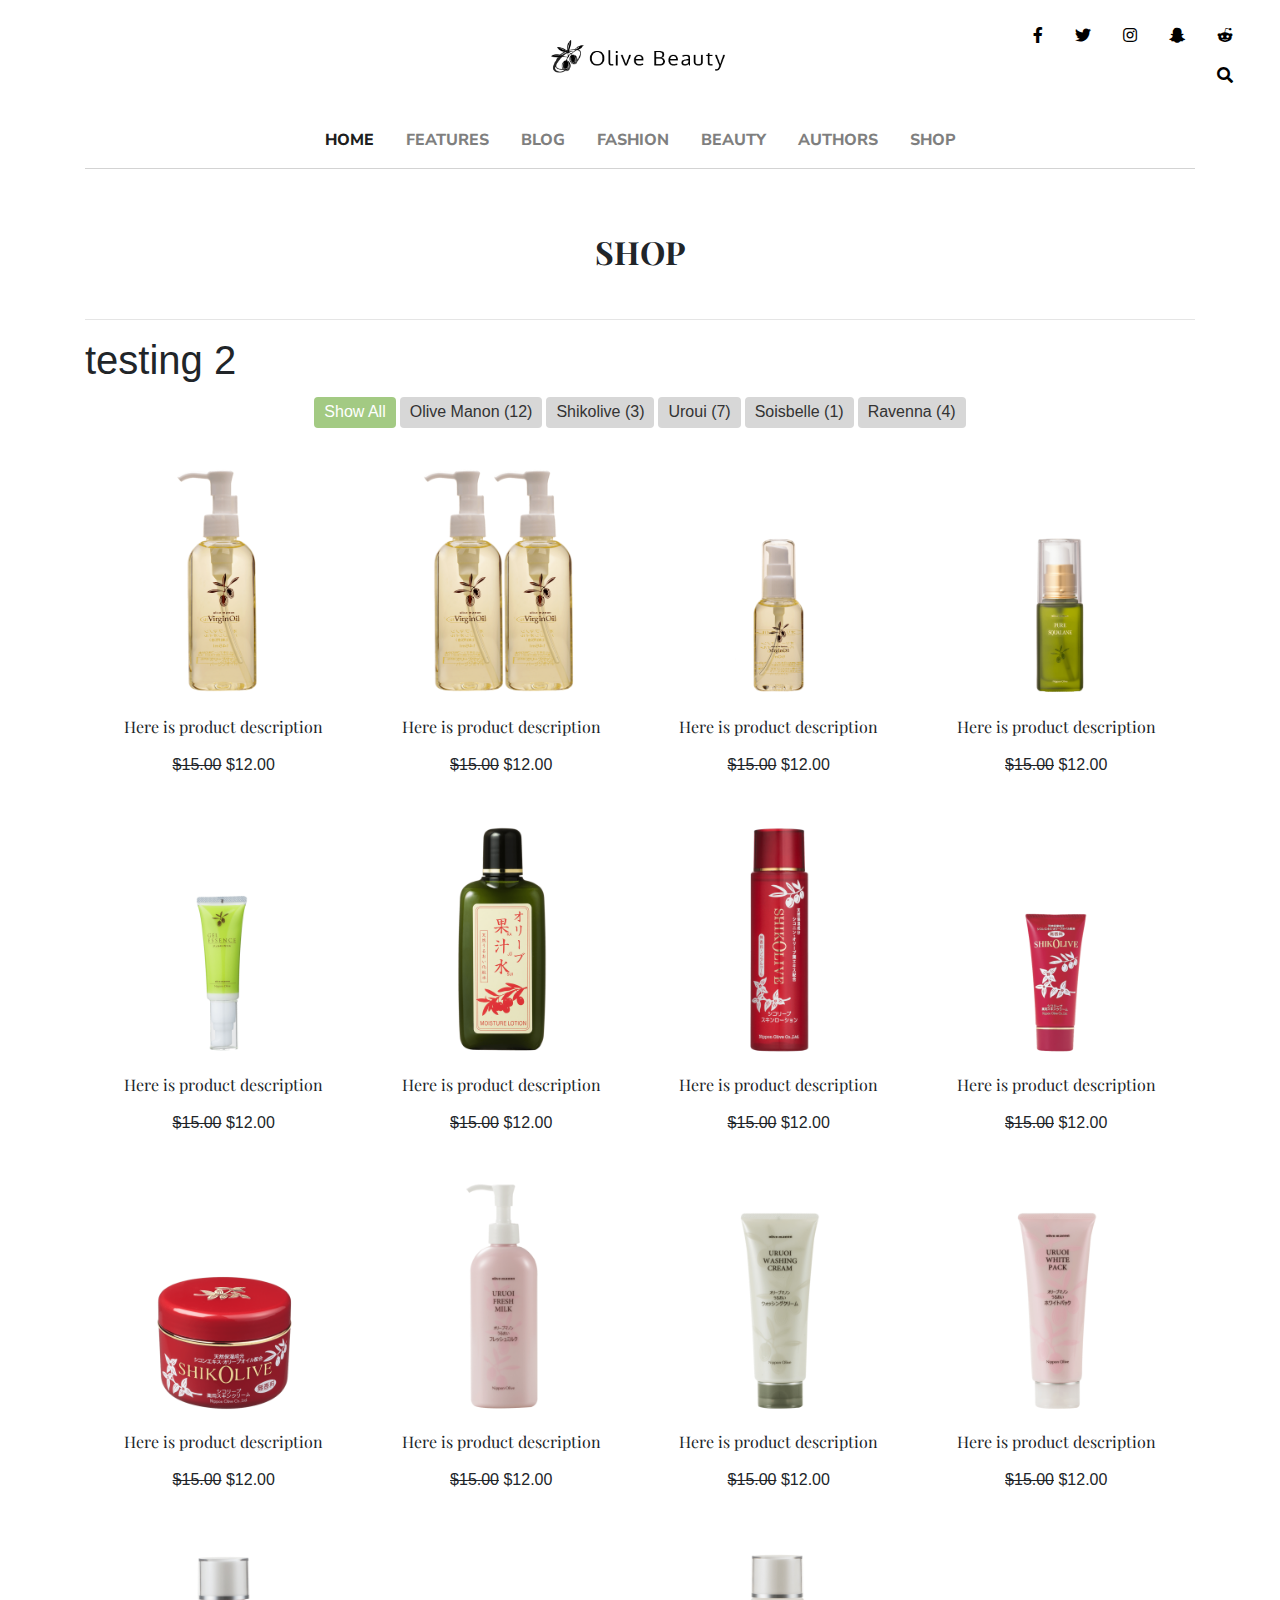
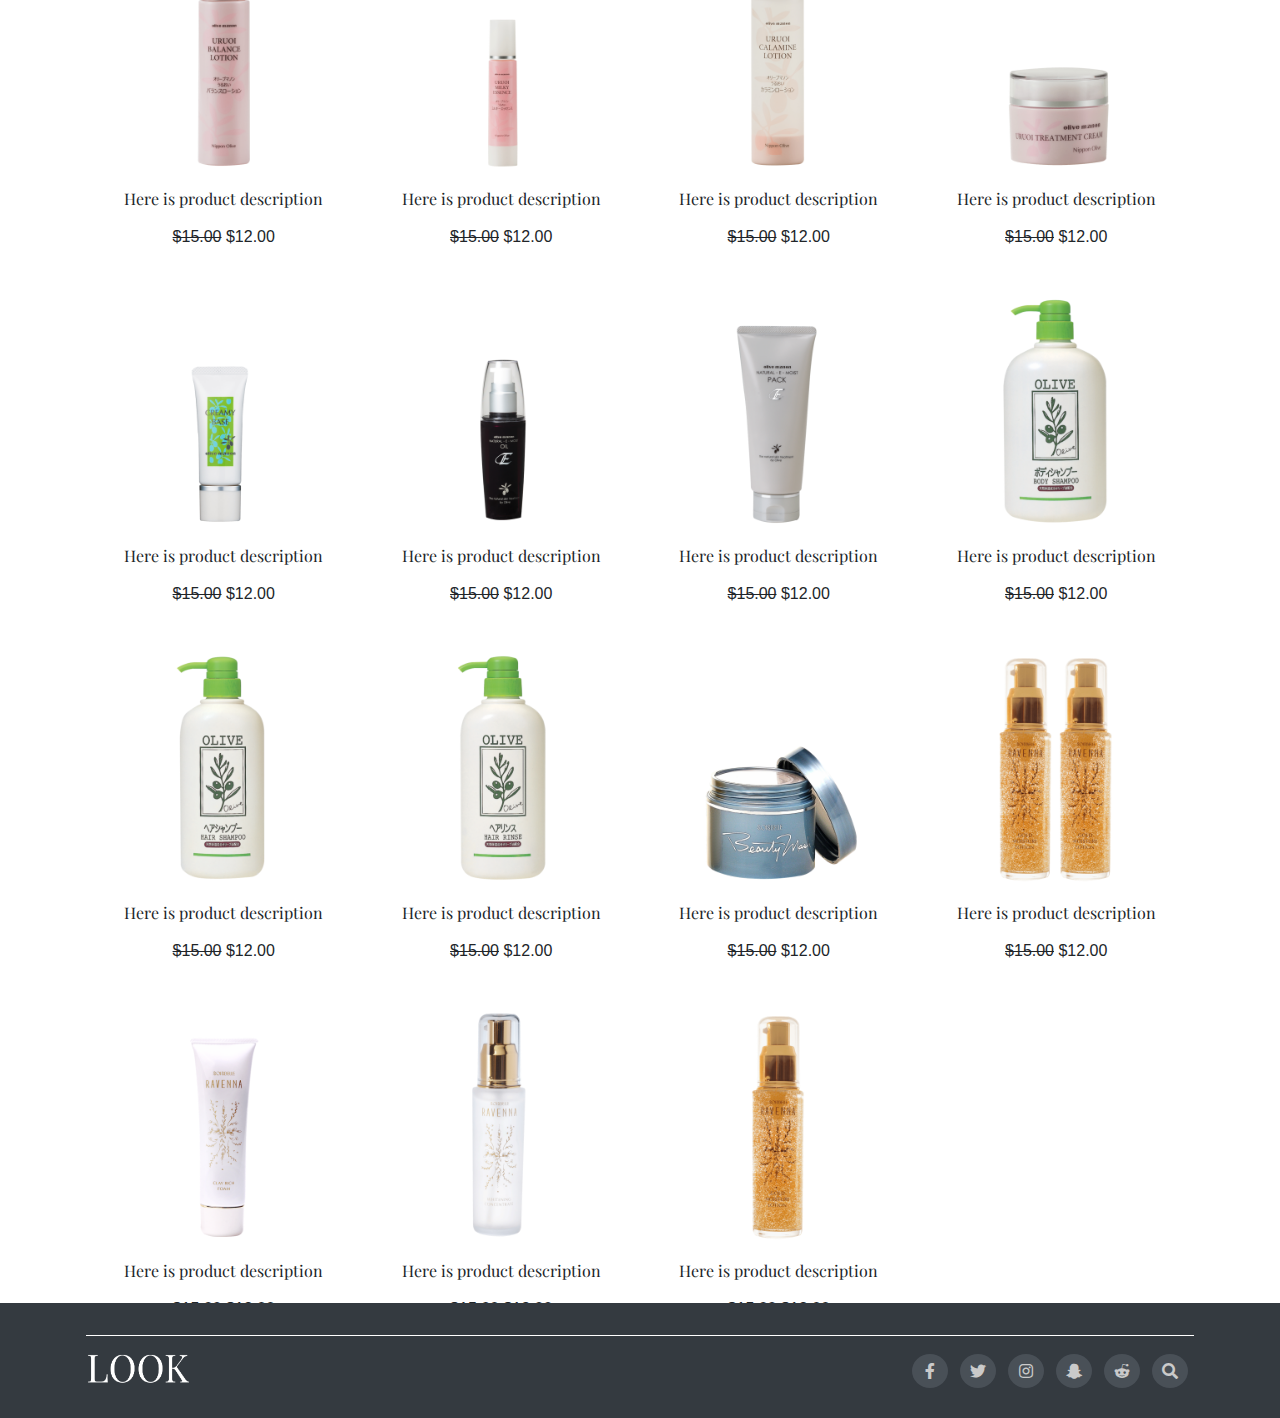
==== commit 937726d1: "added sticky footer - removed container max-width" ====
--- a/index.html
+++ b/index.html
@@ -445,7 +445,7 @@
 </div>
 
 <!--FOOTER -->
-<footer class="bg-dark">
+<footer class="footer bg-dark">
   <div class="container bg-dark p-3">
     <div class="row">
 
--- a/css/custom.css
+++ b/css/custom.css
@@ -88,7 +88,8 @@
 
 /*shop thumbnails*/
 .thumbnail-square-shop {
-    object-fit: scale-down;
+    /* object-fit: scale-down; */
+    object-fit: contain;
     width: 250px;
     height: 250px;
     overflow: hidden;
@@ -231,3 +232,44 @@
   color: #fff;
   cursor: pointer;
 }
+
+/* for sticky */
+
+/* .footer {
+    position: absolute;
+    bottom: 0;
+    width: 100%;
+    height: 60px;
+    line-height: 60px;
+    background-color: #f5f5f5;
+} */
+
+
+/* Sticky footer styles
+-------------------------------------------------- */
+html {
+  position: relative;
+  min-height: 100%;
+}
+body {
+  margin-bottom: 60px; /* Margin bottom by footer height */
+}
+.footer {
+  position: absolute;
+  bottom: 0;
+  width: 100%;
+  /* height: 60px;  Set the fixed height of the footer here
+  line-height: 60px;  Vertically center the text there
+  background-color: #f5f5f5; */
+}
+
+
+/* Custom page CSS
+-------------------------------------------------- */
+/* Not required for template or sticky footer method. */
+
+.container {
+  width: auto;
+  /* max-width: 680px; */
+  padding: 0 15px;
+}
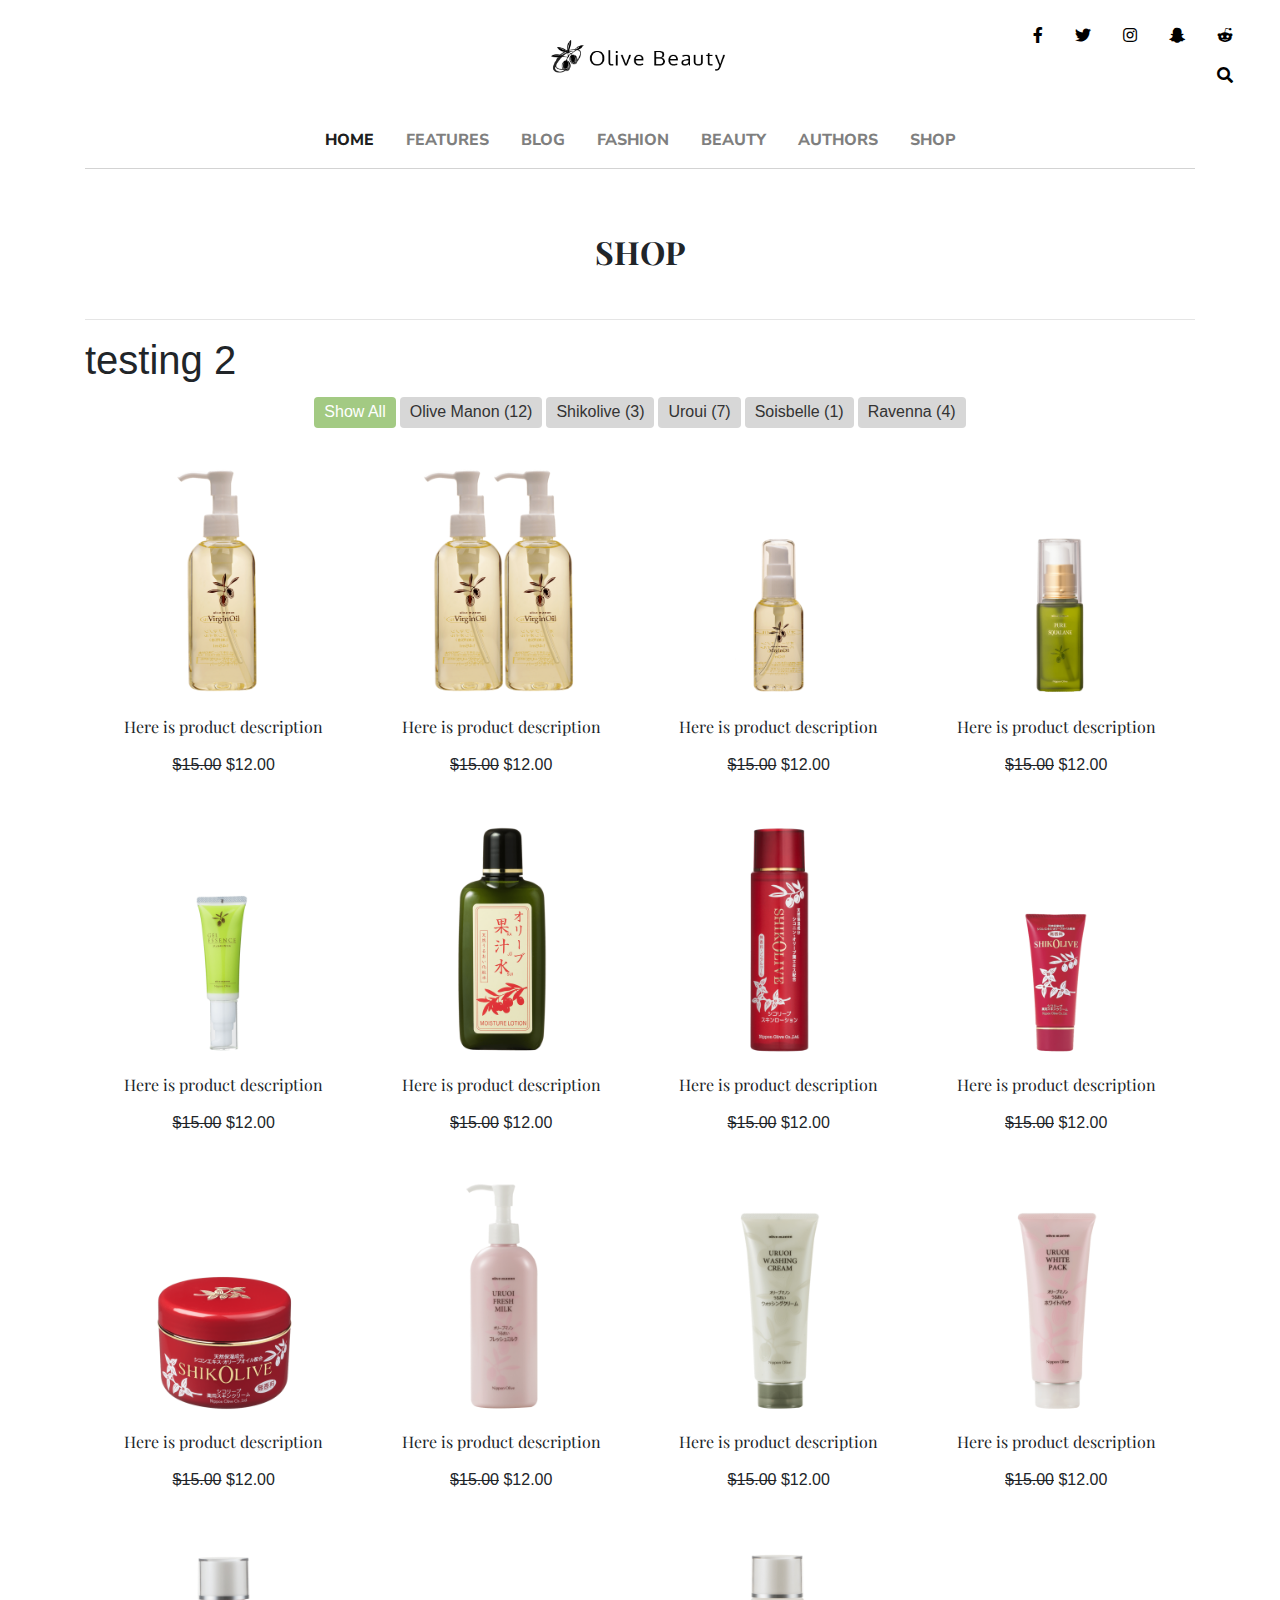
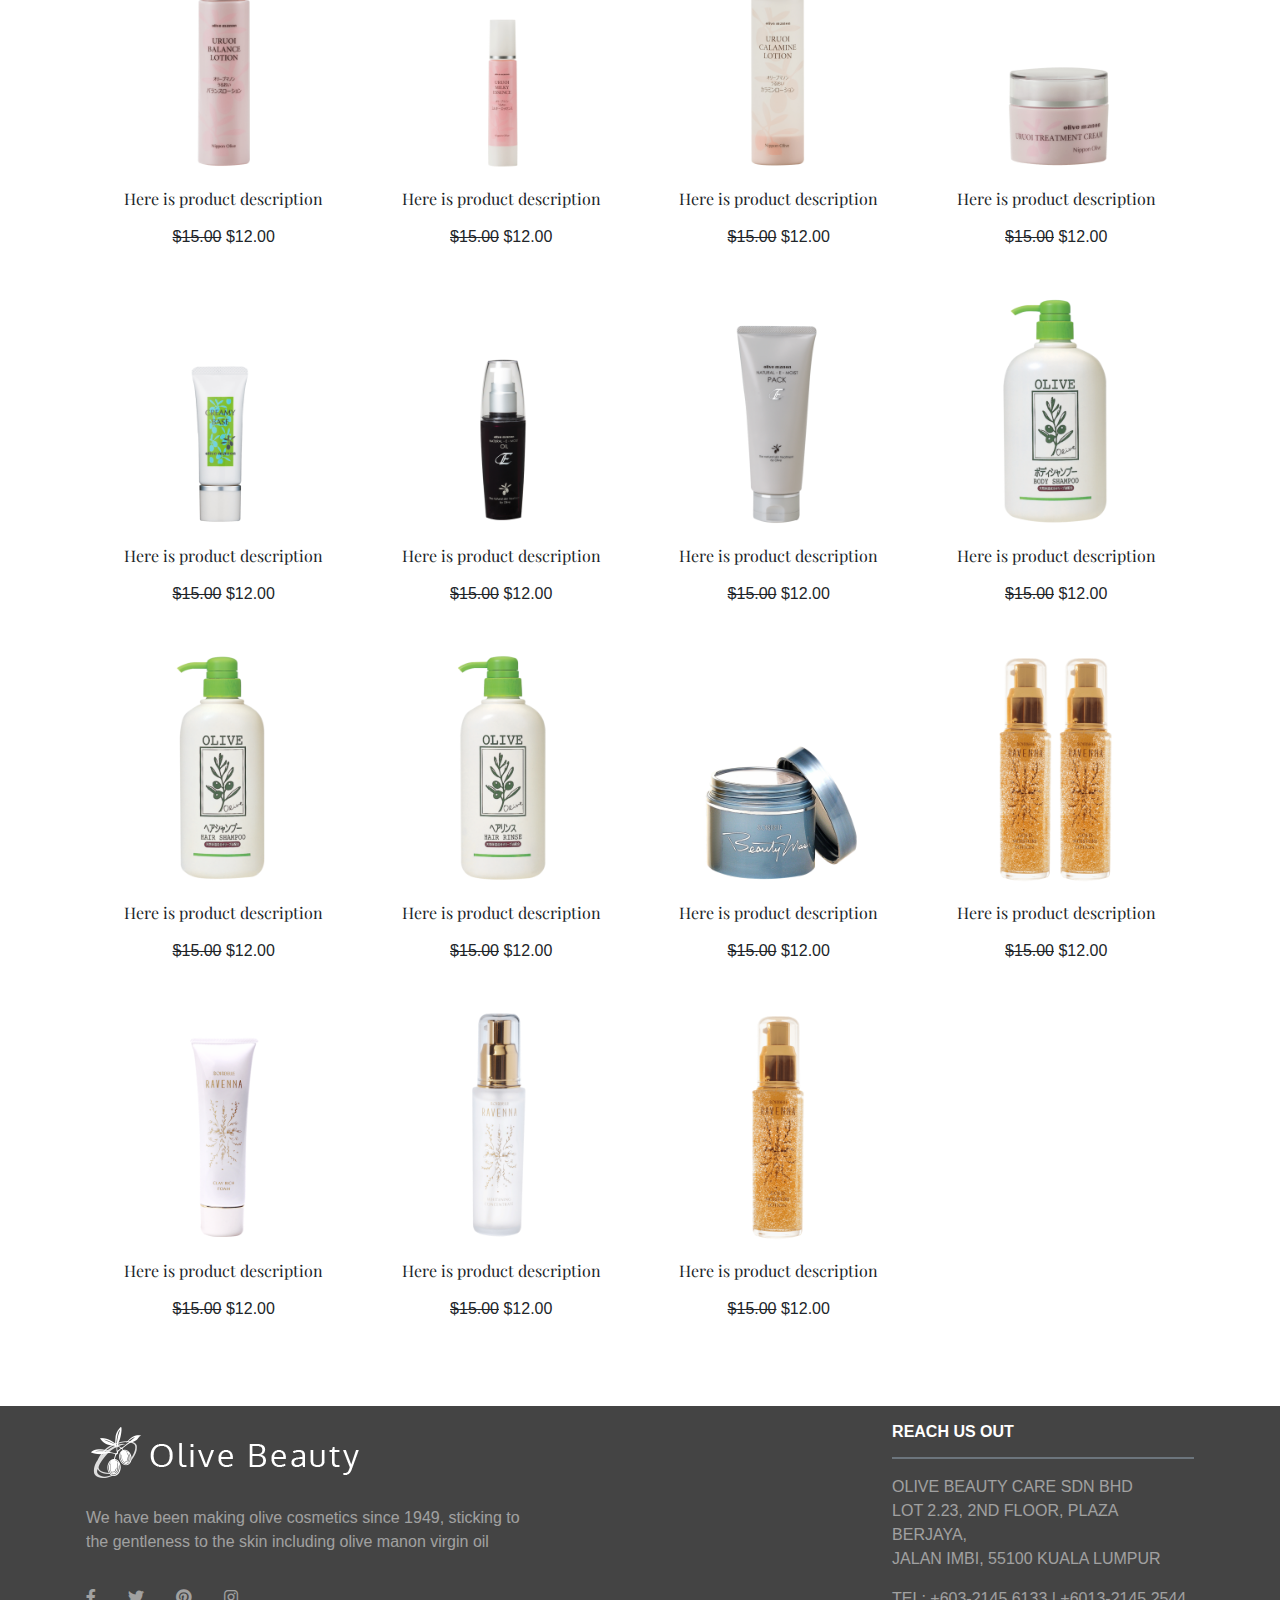
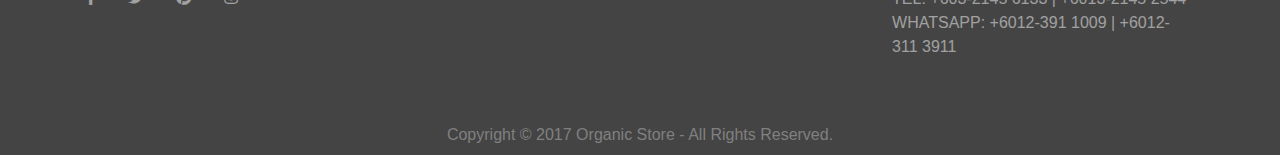
==== commit af89694a: "added footer contents -commented out sticky footer styles -" ====
--- a/index.html
+++ b/index.html
@@ -445,56 +445,52 @@
 </div>
 
 <!--FOOTER -->
-<footer class="footer bg-dark">
-  <div class="container bg-dark p-3">
+<footer class="footer" style="background-color:#444444">
+  <div class="container p-3">
     <div class="row">
-
-      <!--CATEGORIES -->
-
-      <!--POPULAR POST -->
-
-      <!-- INSTAGRAM -->
-
+      <div class="col-lg-5">
+        <img src="images/logo-sticky-white.png" alt="logo">
+        <p class="text-white-50 my-4">
+          We have been making olive cosmetics since 1949, sticking to the gentleness to the skin including olive manon virgin oil
+        </p>
+        <nav class="nav social-links mb-5">
+          <a class="nav-link text-white-50" title="Facebook" href="#"><i class="fab fa-facebook-f"></i></a>
+          <a class="nav-link text-white-50" title="Twitter" href="#"><i class="fab fa-twitter"></i></a>
+          <a class="nav-link text-white-50" title="Pinterest" href="#"><i class="fab fa-pinterest"></i></a>
+          <a class="nav-link text-white-50" title="Instagram" href="#"><i class="fab fa-instagram"></i></a>
+        </nav>
+      </div>
+
+      <div class="col-lg"></div> <!-- for blank space between cols-->
+
+      <div class="col-lg">
+        <h6 class="text-white"><strong>REACH US OUT</strong></h6>
+        <hr style="border:0.5px solid #6c757d" />
+        <p class="text-white-50">
+          OLIVE BEAUTY CARE SDN BHD <br />
+          LOT 2.23, 2ND FLOOR, PLAZA BERJAYA,<br />
+          JALAN IMBI, 55100 KUALA LUMPUR
+        </p>
+        <p class="text-white-50">
+          TEL: +603-2145 6133 | +6013-2145 2544<br />
+          WHATSAPP: +6012-391 1009 | +6012-311 3911
+        </p>
+        <!-- <div class="input-group mb-3">
+          <input type="text" class="form-control" placeholder="Your email address" aria-label="Recipient's username" aria-describedby="basic-addon2">
+          <div class="input-group-append">
+            <button class="btn btn-success" type="button"><i class="fab fa-telegram-plane"></i></button>
+          </div>
+        </div> -->
+      </div>
+     </div>
+  </div>
+
+  <div class="footer-bottom-copyright mt-4 p-2">
+    <div class="container text-center">
+      <div>Copyright &#169; 2017 Organic Store - All Rights Reserved.</div>
     </div>
-
-    <hr class="border-white"/>
-
-    <!--Back to Top Button -->
-    <!-- <button type="button" class="btn btn-link btn-back-to-top"><i class="fas fa-long-arrow-alt-up"></i></button> -->
-
-    <div class="row">
-      <div class="col-md-6 footer-logo">
-        <a class="navbar-brand mt-0 pt-0" href="#" style="margin: 12px auto">
-          <img src="images/logo_white.png"/ alt="logo">
-        </a>
-      </div>
-
-      <div class="col-md-6">
-        <ul class="nav" id="nav-bottom-social-bar">
-          <li class="nav-item">
-            <a class="nav-link active" href="#"><i class="fab fa-facebook-f"></i></a>
-          </li>
-          <li class="nav-item">
-            <a class="nav-link active" href="#"><i class="fab fa-twitter"></i></a>
-          </li>
-          <li class="nav-item">
-            <a class="nav-link active" href="#"><i class="fab fa-instagram"></i></a>
-          </li>
-          <li class="nav-item">
-            <a class="nav-link" href="#"><i class="fab fa-snapchat-ghost"></i></a>
-          </li>
-          <li class="nav-item">
-            <a class="nav-link" href="#"><i class="fab fa-reddit-alien"></i></a>
-          </li>
-          <!-- SearchBar-->
-          <li class="nav-item">
-            <a class="nav-link" href="#"><i class="fas fa-search"></i></a>
-          </li>
-        </ul>
-      </div>
-    </div>
-
   </div>
+
 </footer>
 
 
--- a/css/custom.css
+++ b/css/custom.css
@@ -233,43 +233,22 @@
   cursor: pointer;
 }
 
-/* for sticky */
-
-/* .footer {
-    position: absolute;
-    bottom: 0;
-    width: 100%;
-    height: 60px;
-    line-height: 60px;
-    background-color: #f5f5f5;
-} */
-
-
-/* Sticky footer styles
--------------------------------------------------- */
-html {
-  position: relative;
-  min-height: 100%;
-}
-body {
-  margin-bottom: 60px; /* Margin bottom by footer height */
-}
-.footer {
-  position: absolute;
-  bottom: 0;
-  width: 100%;
-  /* height: 60px;  Set the fixed height of the footer here
-  line-height: 60px;  Vertically center the text there
-  background-color: #f5f5f5; */
-}
-
-
-/* Custom page CSS
--------------------------------------------------- */
-/* Not required for template or sticky footer method. */
-
-.container {
-  width: auto;
-  /* max-width: 680px; */
-  padding: 0 15px;
-}
+/* borrowed from organik*/
+
+.nav.social-links a:first-child {
+  padding-left: 0;
+}
+
+.nav.social-links a {
+  transition: color 0.3s ease;
+}
+.nav.social-links a:hover {
+  color: #dee2e6 !important;
+}
+
+
+
+.footer-bottom-copyright {
+  background-color:#444444;
+  color:grey;
+}
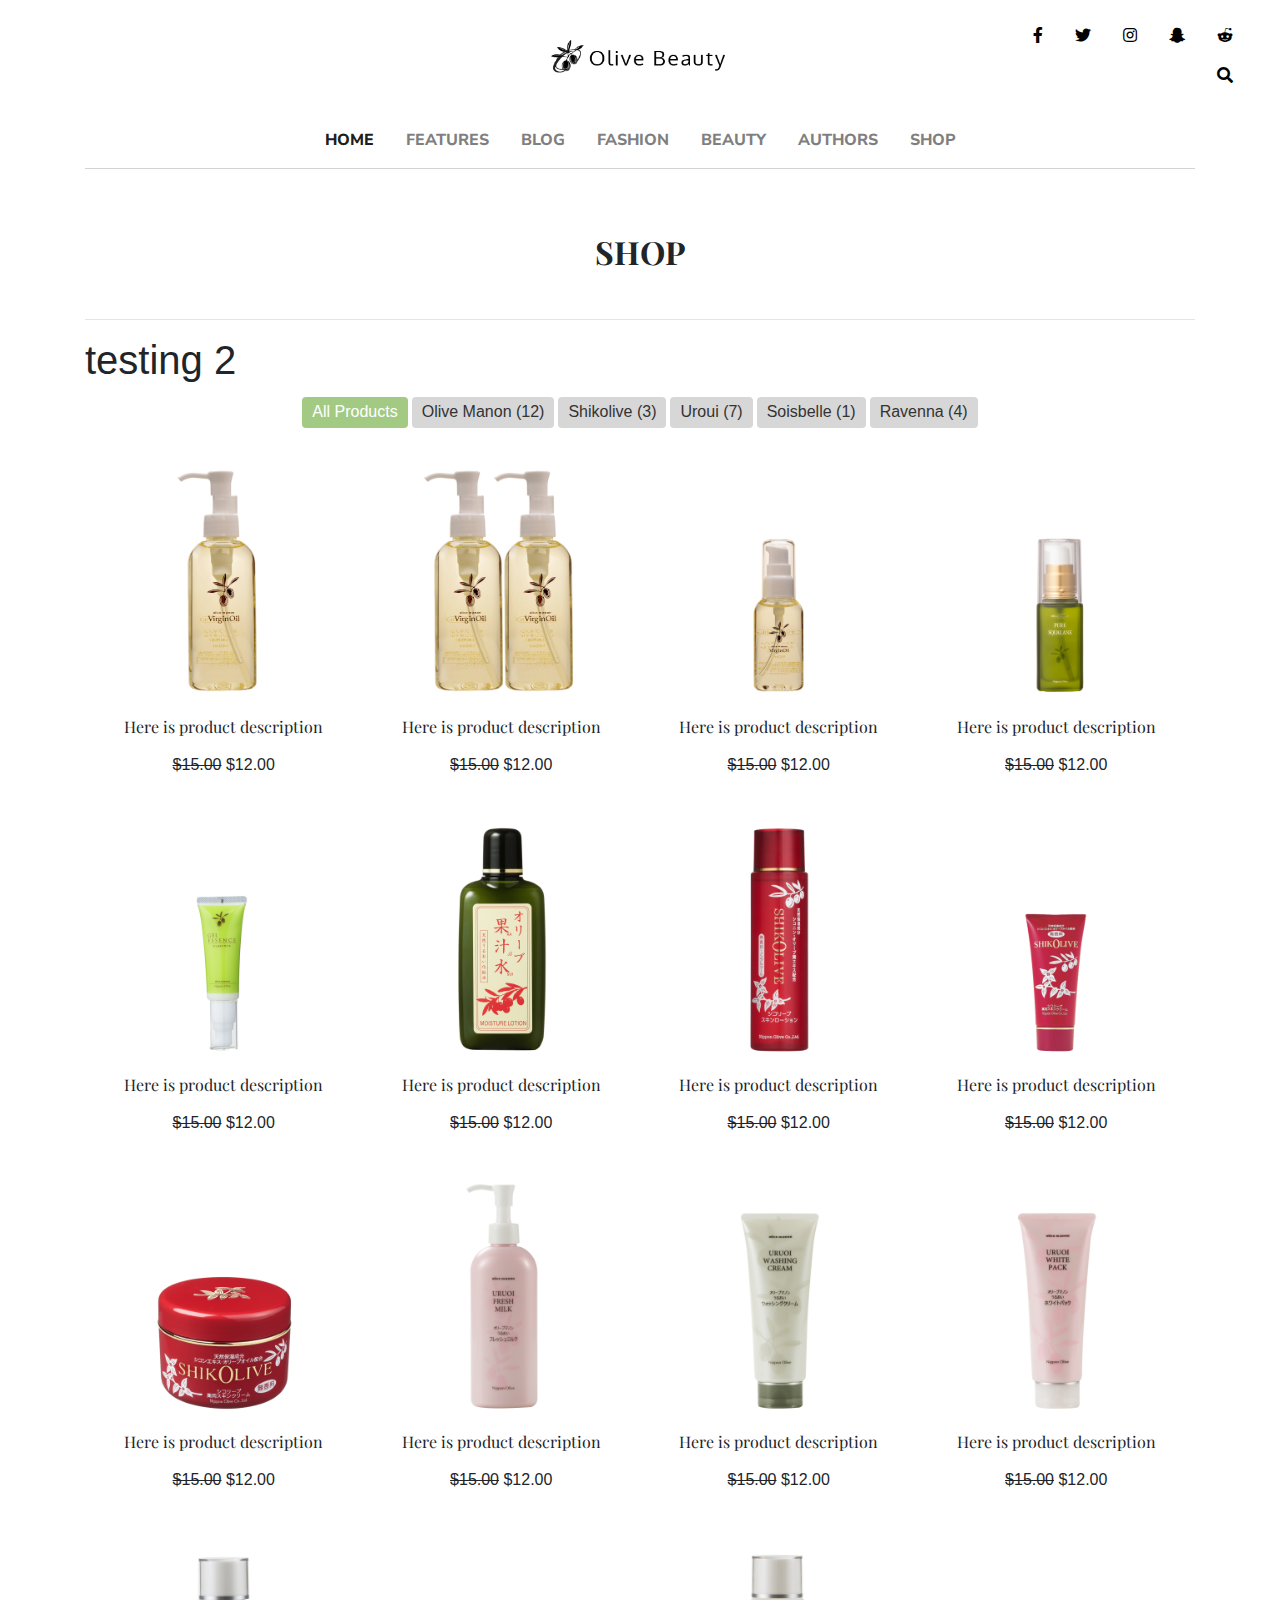
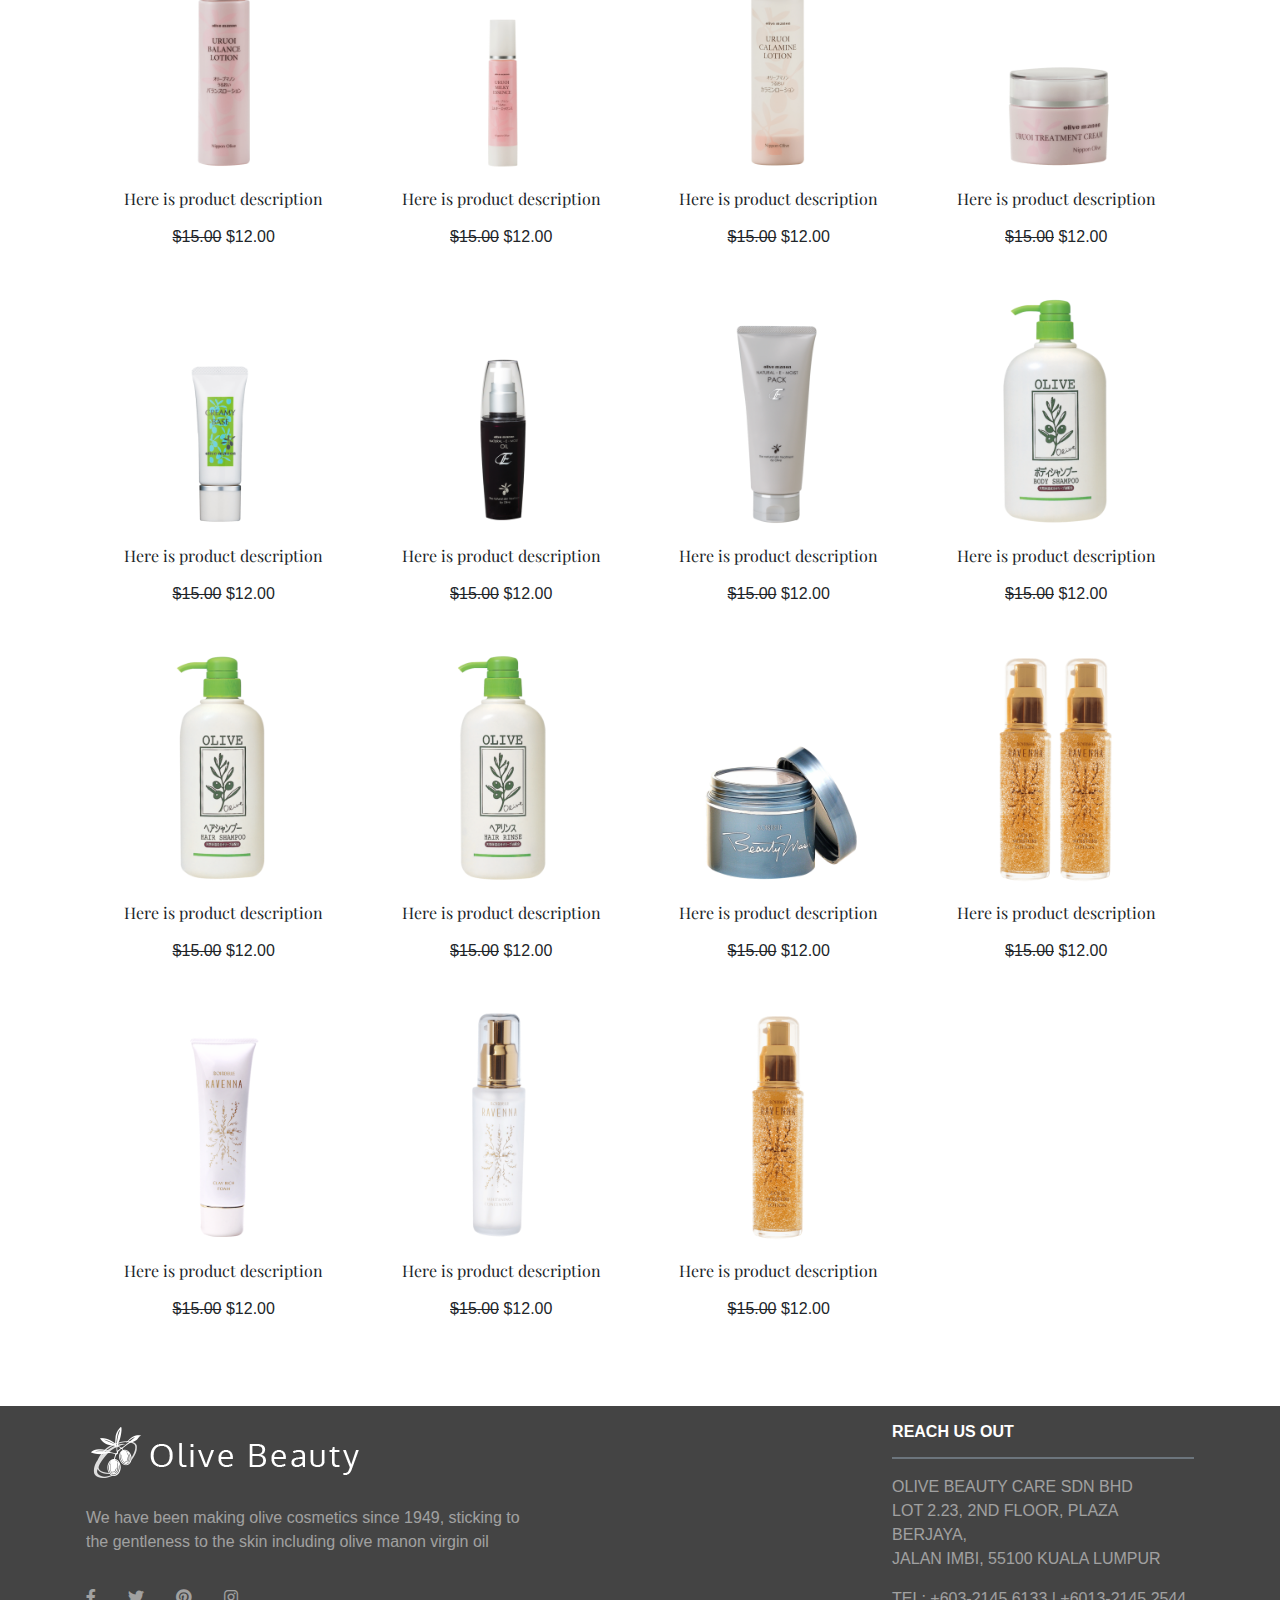
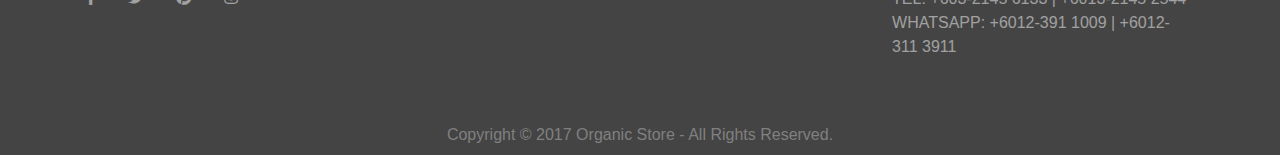
==== commit 92efc49f: "Deleted unused assets - duplicated index" ====
--- a/index.html
+++ b/index.html
@@ -112,109 +112,8 @@
     <div class="shop-hero-heading mx-auto text-center mb-5">
       <h2 class="font-custom-1"><strong>SHOP</strong></h2>
     </div>
-    <!-- <div class="row">
-      <div class="col-6">
-        <p>Showing all 8 results </p>
-      </div>
-
-      <div class="col-6">
-        <div class="input-group mb-3 float-right" style="width: fit-content">
-          <select class="custom-select" id="inputGroupSelect01">
-            <option value="default">Default sorting</option>
-            <option value="highest">Price High to Low</option>
-            <option value="lowest">Price Low to High</option>
-            <option value="ratings">Ratings</option>
-          </select>
-        </div>
-      </div>
-    </div> -->
-    <!-- start of Grid-->
-    <!-- <div class="row mb-5">
-
-      <div class="col-lg-3 col-md-6 col-sm-6 text-center mb-4">
-        <img src="images/product1.jpg" alt="product 1" class="thumbnail-square-shop" />
-        <div class="p-2">
-          <p class="font-custom-1">Fashion Summer Woman Sleveless Sunflower</p>
-          <h6 class="font-theme-color">
-              <s class="previous-price">$15.00</s>&nbsp;
-              $12.00</h6>
-        </div>
-      </div>
-
-      <div class="col-lg-3 col-md-6 col-sm-6 text-center mb-4">
-        <img src="images/product2.jpg" alt="product 1" class="thumbnail-square-shop" />
-        <div class="p-2">
-          <p class="font-custom-1">Fashion Summer Woman Sleveless Sunflower</p>
-          <h6 class="font-theme-color">
-              <s class="previous-price">$15.00</s>&nbsp;
-              $12.00</h6>
-        </div>
-      </div>
-
-      <div class="col-lg-3 col-md-6 col-sm-6 text-center mb-4">
-        <img src="images/product3.jpg" alt="product 1" class="thumbnail-square-shop" />
-        <div class="p-2">
-          <p class="font-custom-1">Fashion Summer Woman Sleveless Sunflower</p>
-          <h6 class="font-theme-color">
-              <s class="previous-price">$15.00</s>&nbsp;
-              $12.00</h6>
-        </div>
-      </div>
-
-      <div class="col-lg-3 col-md-6 col-sm-6 text-center mb-4">
-        <img src="images/product4.jpg" alt="product 1" class="thumbnail-square-shop" />
-        <div class="p-2">
-          <p class="font-custom-1">Fashion Summer Woman Sleveless Sunflower</p>
-          <h6 class="font-theme-color">
-              <s class="previous-price">$15.00</s>&nbsp;
-              $12.00</h6>
-        </div>
-      </div>
-
-      <div class="col-lg-3 col-md-6 col-sm-6 text-center mb-4">
-        <img src="images/product5.jpg" alt="product 1" class="thumbnail-square-shop" />
-        <div class="p-2">
-          <p class="font-custom-1">Fashion Summer Woman Sleveless Sunflower</p>
-          <h6 class="font-theme-color">
-              <s class="previous-price">$15.00</s>&nbsp;
-              $12.00</h6>
-        </div>
-      </div>
-
-      <div class="col-lg-3 col-md-6 col-sm-6 text-center mb-4">
-        <img src="images/product6.jpg" alt="product 1" class="thumbnail-square-shop" />
-        <div class="p-2">
-          <p class="font-custom-1">Fashion Summer Woman Sleveless Sunflower</p>
-          <h6 class="font-theme-color">
-              <s class="previous-price">$15.00</s>&nbsp;
-              $12.00</h6>
-        </div>
-      </div>
-
-      <div class="col-lg-3 col-md-6 col-sm-6 text-center mb-4">
-        <img src="images/product7.png" alt="product 1" class="thumbnail-square-shop" />
-        <div class="p-2">
-          <p class="font-custom-1">Fashion Summer Woman Sleveless Sunflower</p>
-          <h6 class="font-theme-color">
-              <s class="previous-price">$15.00</s>&nbsp;
-              $12.00</h6>
-        </div>
-      </div>
-
-      <div class="col-lg-3 col-md-6 col-sm-6 text-center mb-4">
-        <img src="images/product8.jpg" alt="product 1" class="thumbnail-square-shop" />
-        <div class="p-2">
-          <p class="font-custom-1">Fashion Summer Woman Sleveless Sunflower</p>
-          <h6 class="font-theme-color">
-              <s class="previous-price">$15.00</s>&nbsp;
-              $12.00</h6>
-        </div>
-      </div>
-
-    </div> -->
   </section>
   <hr />
-
   <!-- test section 2 -->
   <section>
     <h1>testing 2</h1>
--- a/css/custom.css
+++ b/css/custom.css
@@ -247,7 +247,6 @@
 }
 
 
-
 .footer-bottom-copyright {
   background-color:#444444;
   color:grey;
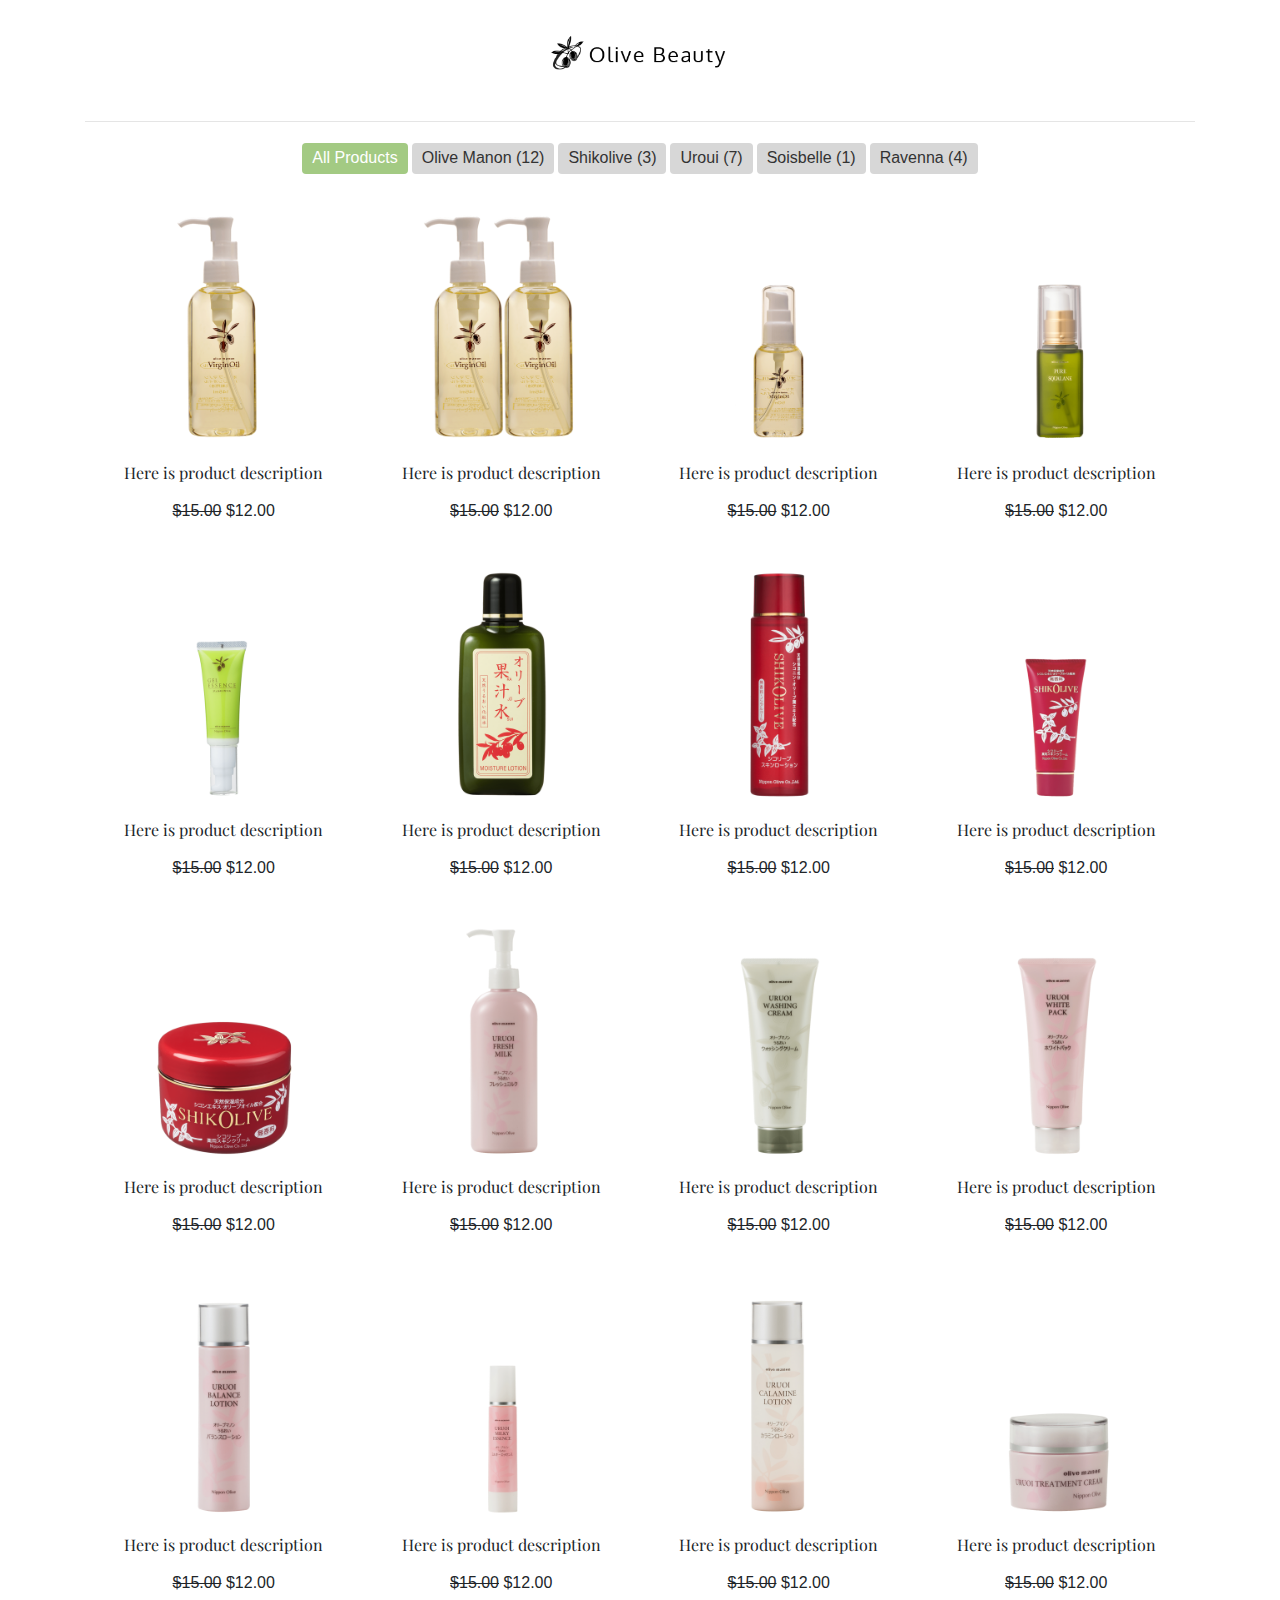
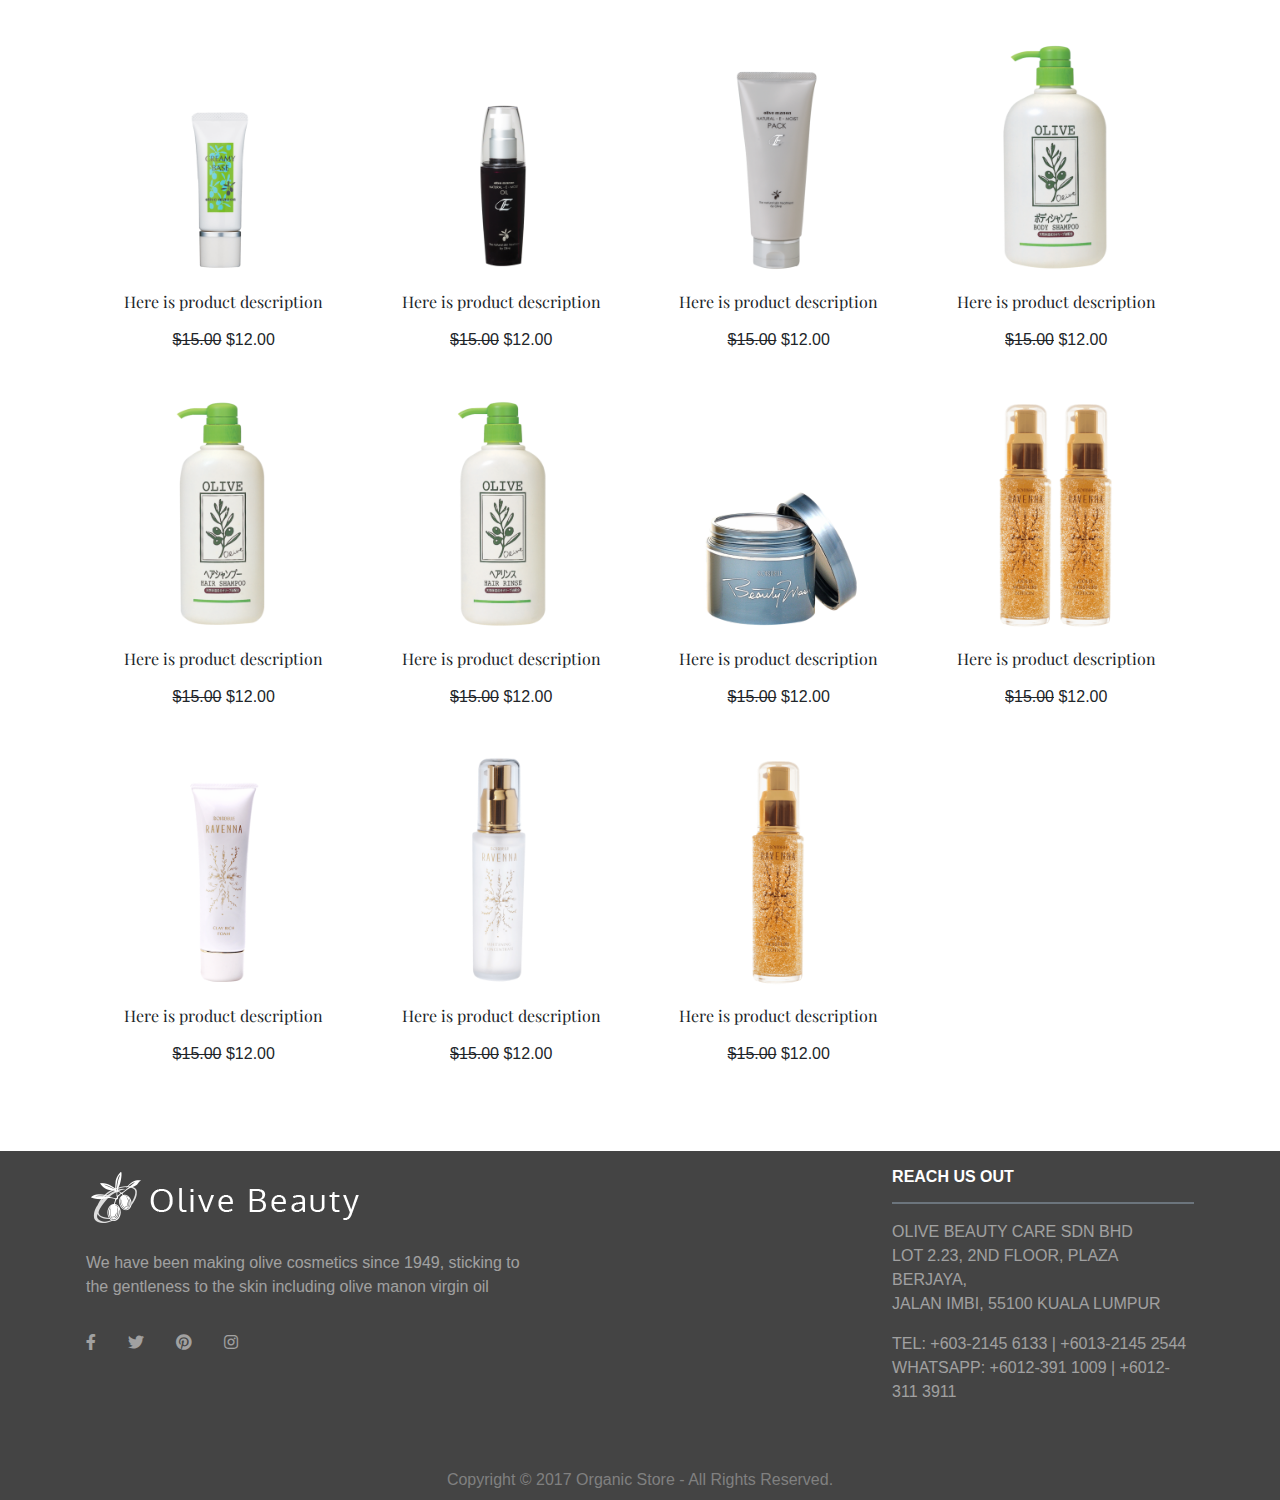
==== commit 0505b499: "Commented out - social nav - main nav - top heading section" ====
--- a/index.html
+++ b/index.html
@@ -41,7 +41,7 @@
       </div>
 
       <!-- Top right Social Navs -->
-      <div class="col-4 col-xl-3 d-flex justify-content-end align-items-center">
+      <!-- <div class="col-4 col-xl-3 d-flex justify-content-end align-items-center">
         <ul class="nav justify-content-end mr-3" id="nav-top-right-social-bar">
           <li class="nav-item">
             <a class="nav-link active" href="#"><i class="fab fa-facebook-f"></i></a>
@@ -57,25 +57,27 @@
           </li>
           <li class="nav-item">
             <a class="nav-link" href="#"><i class="fab fa-reddit-alien"></i></a>
-          </li>
+          </li> -->
           <!-- SearchBar-->
-          <li class="nav-item">
+          <!-- <li class="nav-item">
             <a class="nav-link" href="#"><i class="fas fa-search"></i></a>
           </li>
         </ul>
-      </div>
+      </div> -->
+
+      <div class="col"></div>
 
     </div>
   </header>
 
   <!-- NAVBAR -->
-  <div class="container">
+  <!-- <div class="container">
       <nav id="navbar-mainmenu"class="navbar navbar-expand-lg navbar-light" style="border-bottom:1px solid lightgrey">
         <button class="navbar-toggler border-0 pl-0" type="button" data-toggle="collapse" data-target="#navbarToggler1" aria-controls="navbarToggler1" aria-expanded="false" aria-label="Toggle navigation">
           <span class="navbar-toggler-icon"></span>
         </button>
         <div class="collapse navbar-collapse justify-content-center" id="navbarToggler1">
-          <ul class="navbar-nav font-navbar-main mt-2 mt-lg-0">
+          <ul class="navbar-nav font-navbar-main mt-2 mt-lg-0 text-center">
             <li class="nav-item active px-2">
               <a class="nav-link" href="#">HOME <span class="sr-only">(current)</span></a>
             </li>
@@ -98,25 +100,24 @@
               <a class="nav-link" href="#">SHOP</a>
             </li>
           </ul>
-        </div>
-        <!-- SearchBar-->
-        <li id="nav-searchBar" class="nav-item">
+        </div> -->
+        <!-- Hidden Mobile SearchBar-->
+        <!-- <li id="nav-searchBar" class="nav-item">
           <a class="nav-link disabled" href="#"><i class="fas fa-search"></i></a>
-        </li>
-      </nav>
-  </div>
+        </li> -->
+      <!-- </nav>
+  </div> -->
 
 <div class="container mb-5">
   <!--SECTION 1 -->
-  <section>
+  <!-- <section>
     <div class="shop-hero-heading mx-auto text-center mb-5">
       <h2 class="font-custom-1"><strong>SHOP</strong></h2>
     </div>
-  </section>
+  </section> -->
   <hr />
   <!-- test section 2 -->
   <section>
-    <h1>testing 2</h1>
 
     <div id="buttons" class="text-center mb-4"></div>
 
--- a/css/custom.css
+++ b/css/custom.css
@@ -251,3 +251,5 @@
   background-color:#444444;
   color:grey;
 }
+
+/*=====================================================================================*/
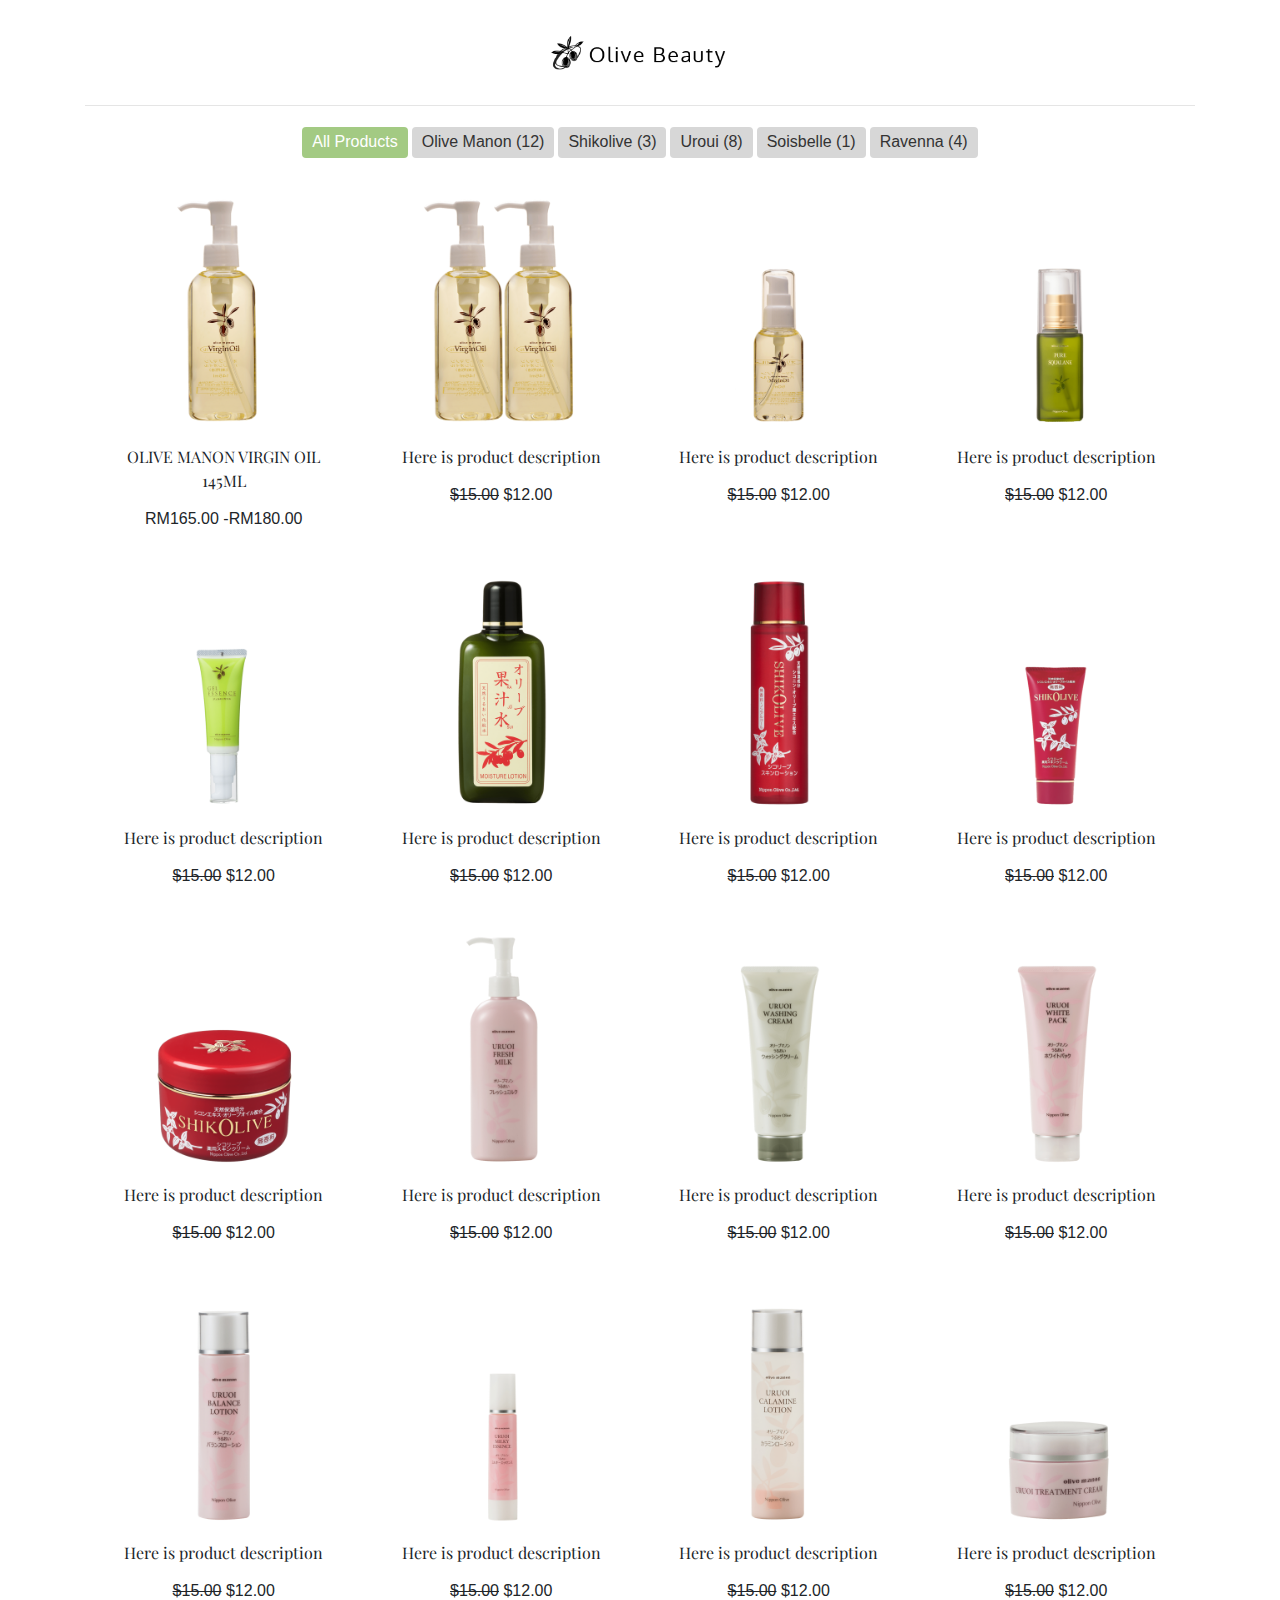
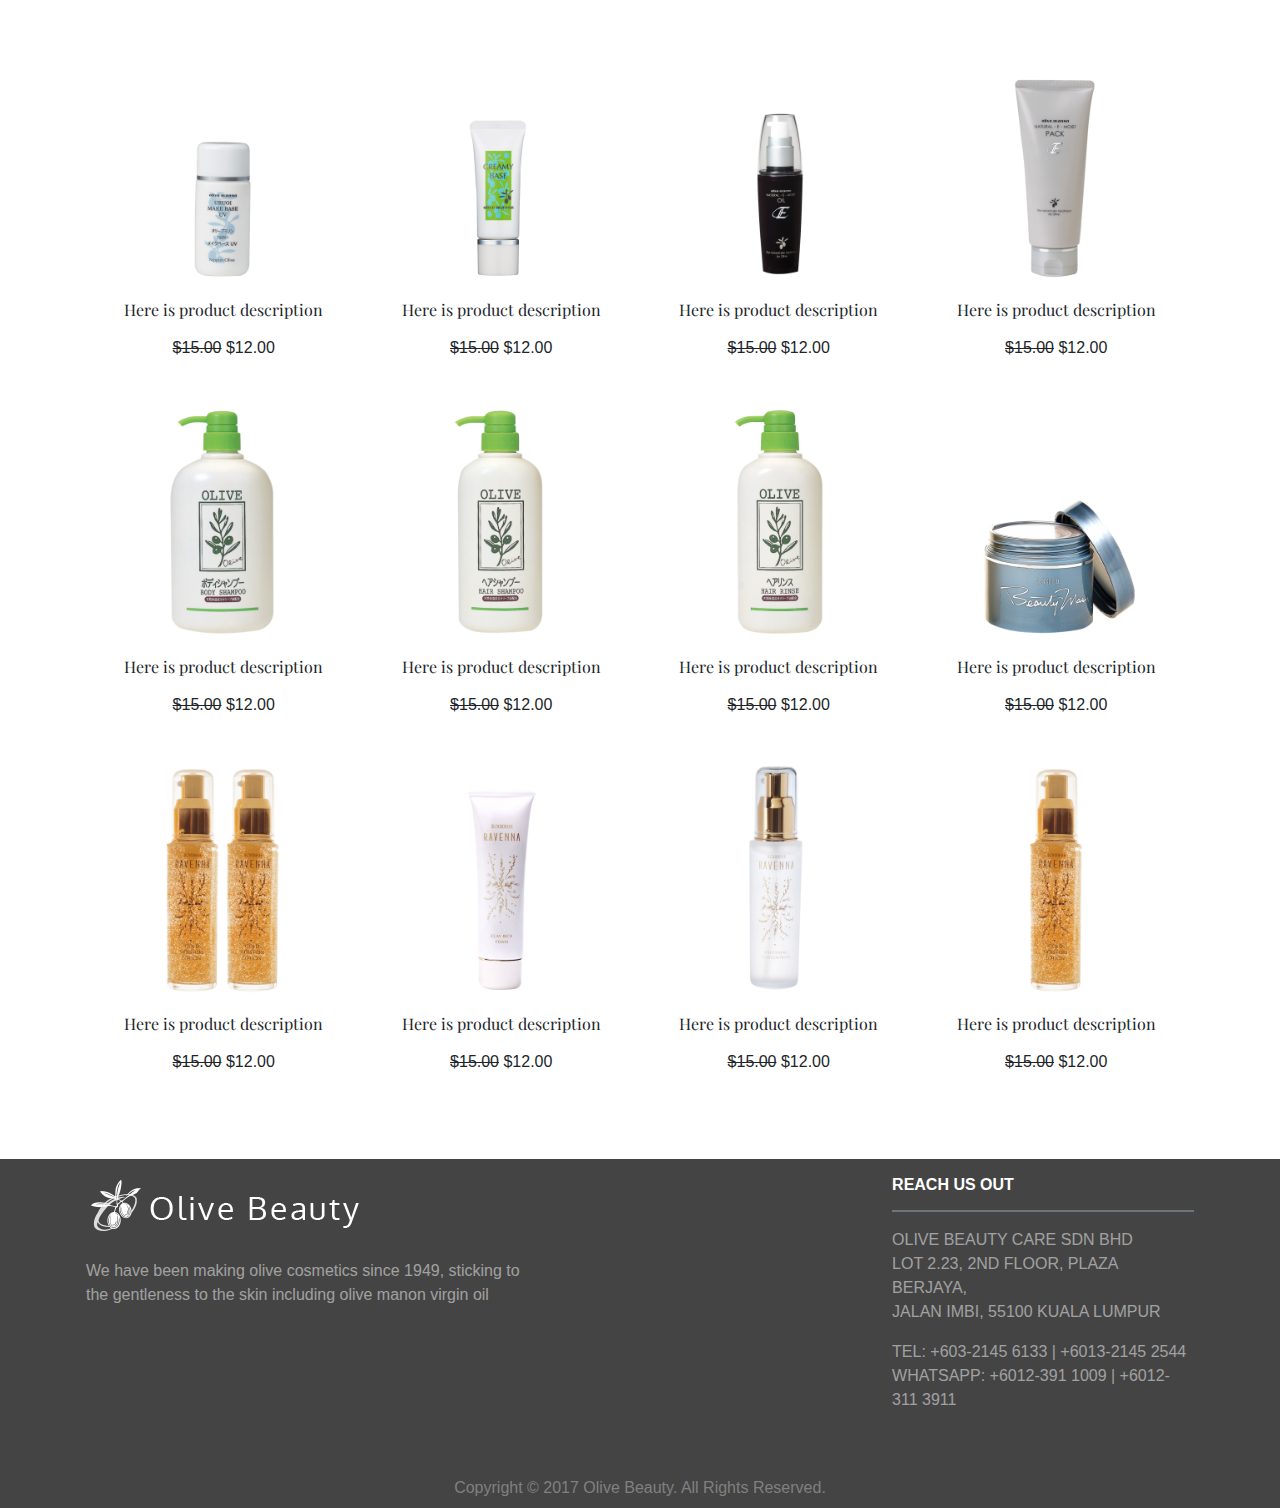
==== commit 59208121: "removed asset - changed padding on logo - logo col changed to col 6" ====
--- a/index.html
+++ b/index.html
@@ -26,7 +26,7 @@
 
 <body>
 <!--SECTION Header -->
-  <header class="blog-header py-3">
+  <header class="blog-header pt-3">
     <div class="row flex-nowrap justify-content-between align-items-center m-0">
       <!-- gap -->
       <div class="col">
@@ -34,7 +34,7 @@
       </div>
 
       <!-- Logo Header-->
-      <div class="col-4 col-xl-6 text-center p-0">
+      <div class="col-6 text-center p-0">
         <a class="navbar-brand" href="#" style="margin: 12px auto">
           <img src="images/logo-sticky-black.png"/ alt="logo" class="logo-main">
         </a>
@@ -126,8 +126,9 @@
         <li class="col-lg-3 col-md-6 col-sm-6 text-center mb-4" data-tags="Olive Manon">
           <img src="images/olive-1.png" class="thumbnail-square-shop"  alt="Alt 1" />
           <div class="p-2">
-            <p class="font-custom-1">Here is product description</p>
-            <h6 class="font-theme-color"><s class="previous-price">$15.00</s>&nbsp;$12.00</h6>
+            <p class="font-custom-1">OLIVE MANON VIRGIN OIL 145ML</p>
+            <!-- <h6 class="font-theme-color"><s class="previous-price">RM165.00</s>&nbsp;$12.00</h6> -->
+            <h6 class="font-theme-color">RM165.00 -RM180.00</h6>
           </div>
         </li>
 
@@ -245,6 +246,14 @@
 
         <li class="col-lg-3 col-md-6 col-sm-6 text-center mb-4" data-tags="Uroui">
           <img src="images/uroui-7.png" class="thumbnail-square-shop"  alt="u 7" />
+          <div class="p-2">
+            <p class="font-custom-1">Here is product description</p>
+            <h6 class="font-theme-color"><s class="previous-price">$15.00</s>&nbsp;$12.00</h6>
+          </div>
+        </li>
+
+        <li class="col-lg-3 col-md-6 col-sm-6 text-center mb-4" data-tags="Uroui">
+          <img src="images/uroui-8.png" class="thumbnail-square-shop"  alt="u 8" />
           <div class="p-2">
             <p class="font-custom-1">Here is product description</p>
             <h6 class="font-theme-color"><s class="previous-price">$15.00</s>&nbsp;$12.00</h6>
@@ -353,12 +362,12 @@
         <p class="text-white-50 my-4">
           We have been making olive cosmetics since 1949, sticking to the gentleness to the skin including olive manon virgin oil
         </p>
-        <nav class="nav social-links mb-5">
+        <!-- <nav class="nav social-links mb-5">
           <a class="nav-link text-white-50" title="Facebook" href="#"><i class="fab fa-facebook-f"></i></a>
           <a class="nav-link text-white-50" title="Twitter" href="#"><i class="fab fa-twitter"></i></a>
           <a class="nav-link text-white-50" title="Pinterest" href="#"><i class="fab fa-pinterest"></i></a>
           <a class="nav-link text-white-50" title="Instagram" href="#"><i class="fab fa-instagram"></i></a>
-        </nav>
+        </nav> -->
       </div>
 
       <div class="col-lg"></div> <!-- for blank space between cols-->
@@ -387,7 +396,7 @@
 
   <div class="footer-bottom-copyright mt-4 p-2">
     <div class="container text-center">
-      <div>Copyright &#169; 2017 Organic Store - All Rights Reserved.</div>
+      <div>Copyright &#169; 2017 Olive Beauty. All Rights Reserved.</div>
     </div>
   </div>
 
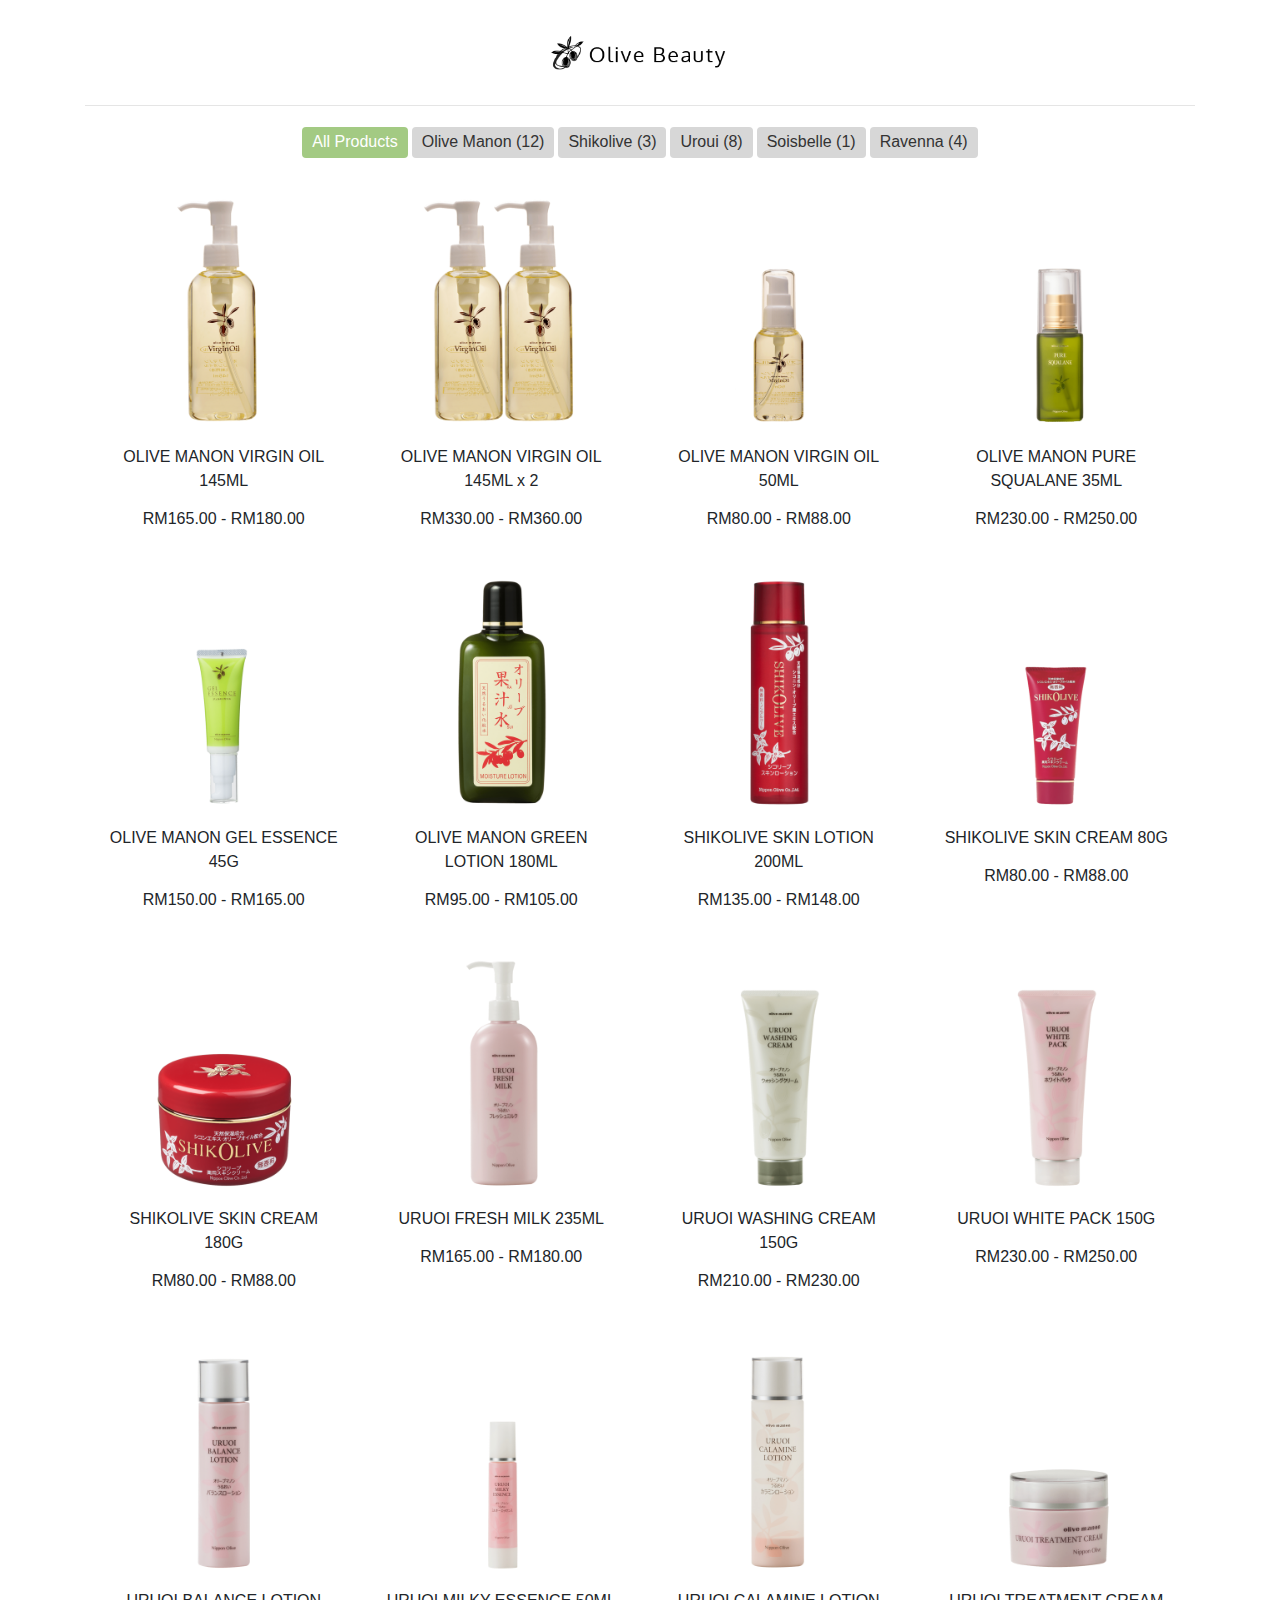
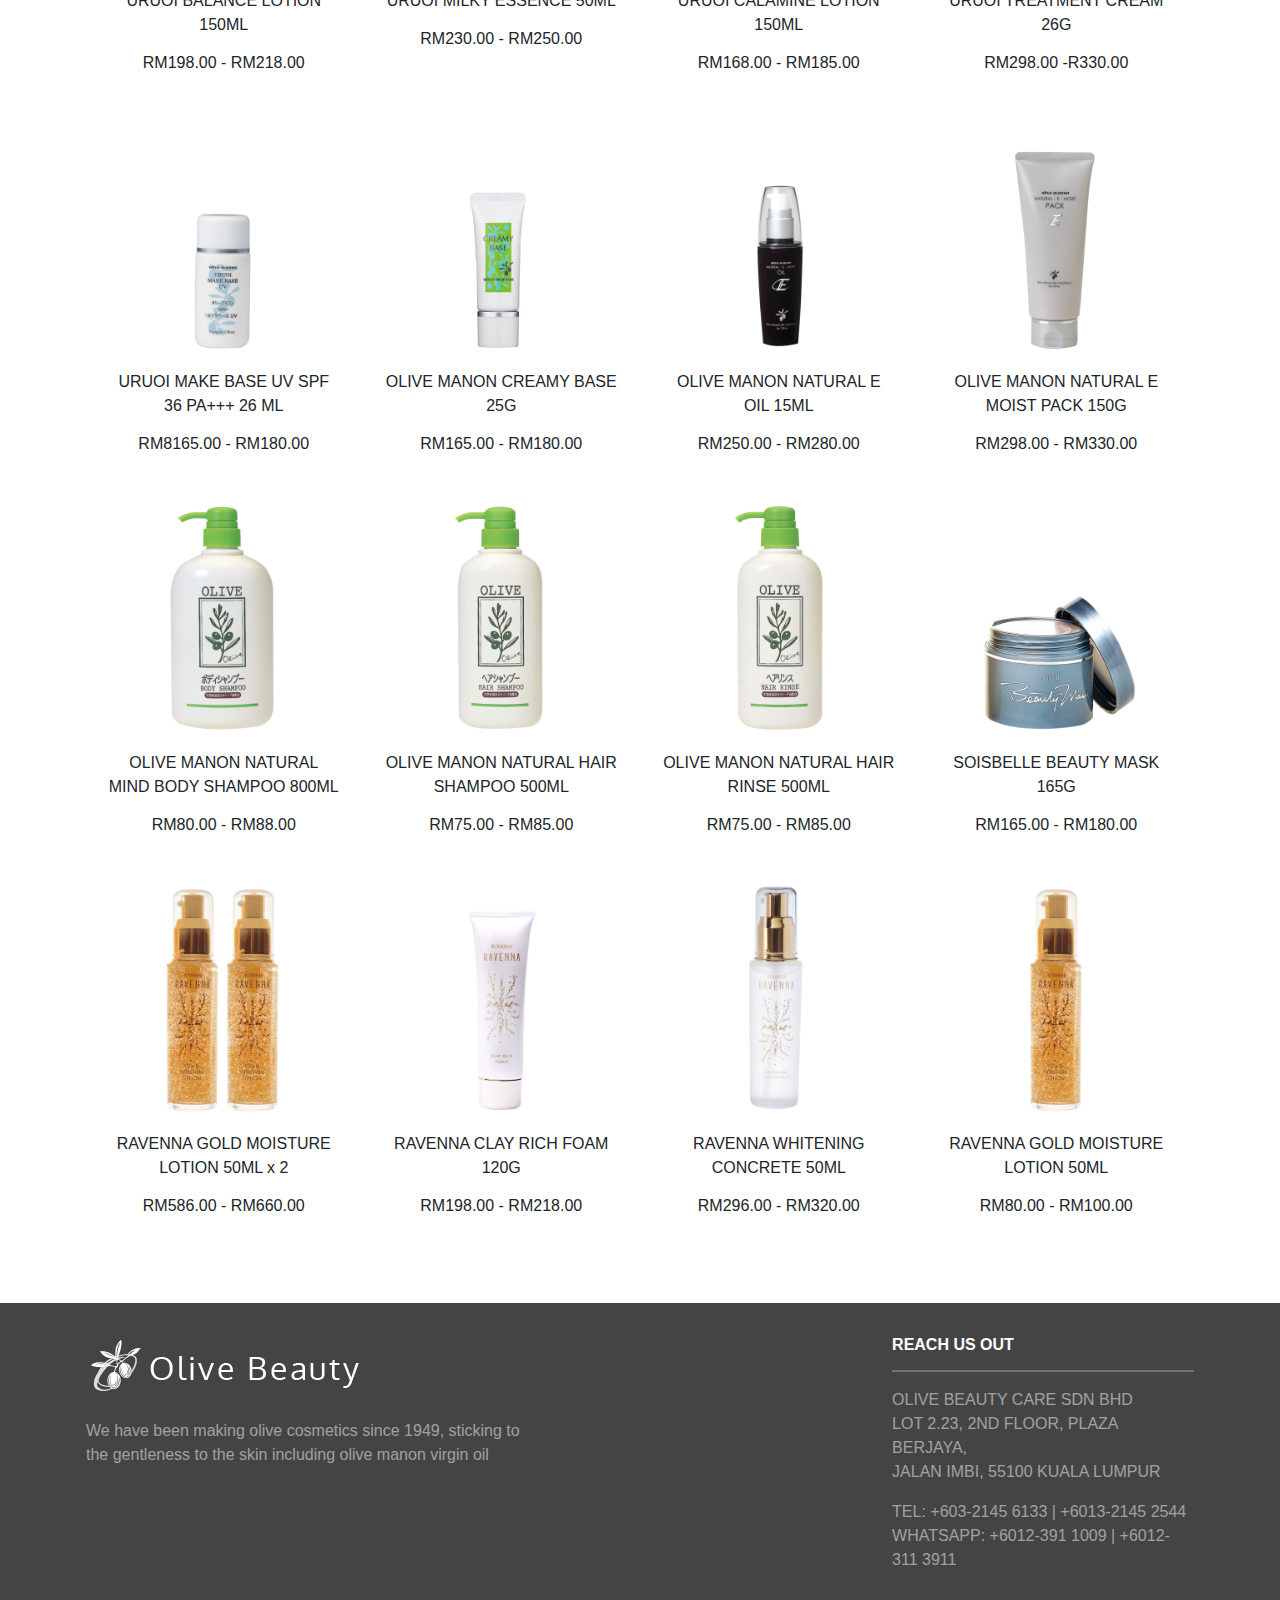
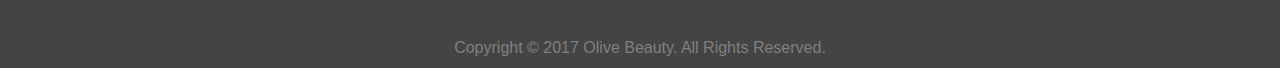
==== commit 042a6da6: "added min height for product container - changed product name and price" ====
--- a/index.html
+++ b/index.html
@@ -108,7 +108,7 @@
       <!-- </nav>
   </div> -->
 
-<div class="container mb-5">
+<div class="container mb-5" style="min-height:817px;">
   <!--SECTION 1 -->
   <!-- <section>
     <div class="shop-hero-heading mx-auto text-center mb-5">
@@ -126,225 +126,226 @@
         <li class="col-lg-3 col-md-6 col-sm-6 text-center mb-4" data-tags="Olive Manon">
           <img src="images/olive-1.png" class="thumbnail-square-shop"  alt="Alt 1" />
           <div class="p-2">
-            <p class="font-custom-1">OLIVE MANON VIRGIN OIL 145ML</p>
+            <!-- <p class="font-custom-1">OLIVE MANON VIRGIN OIL 145ML</p> -->
             <!-- <h6 class="font-theme-color"><s class="previous-price">RM165.00</s>&nbsp;$12.00</h6> -->
-            <h6 class="font-theme-color">RM165.00 -RM180.00</h6>
+            <p>OLIVE MANON VIRGIN OIL 145ML</p>
+            <h6 class="font-theme-color">RM165.00 - RM180.00</h6>
           </div>
         </li>
 
         <li class="col-lg-3 col-md-6 col-sm-6 text-center mb-4" data-tags="Olive Manon">
           <img src="images/olive-2.png" class="thumbnail-square-shop"  alt="Alt 1" />
           <div class="p-2">
-            <p class="font-custom-1">Here is product description</p>
-            <h6 class="font-theme-color"><s class="previous-price">$15.00</s>&nbsp;$12.00</h6>
+            <p>OLIVE MANON VIRGIN OIL 145ML x 2</p>
+            <h6 class="font-theme-color">RM330.00 - RM360.00</h6>
           </div>
         </li>
 
         <li class="col-lg-3 col-md-6 col-sm-6 text-center mb-4" data-tags="Olive Manon">
           <img src="images/olive-3.png" class="thumbnail-square-shop"  alt="Alt 1" />
           <div class="p-2">
-            <p class="font-custom-1">Here is product description</p>
-            <h6 class="font-theme-color"><s class="previous-price">$15.00</s>&nbsp;$12.00</h6>
+            <p>OLIVE MANON VIRGIN OIL 50ML</p>
+            <h6 class="font-theme-color">RM80.00 - RM88.00</h6>
           </div>
         </li>
 
         <li class="col-lg-3 col-md-6 col-sm-6 text-center mb-4" data-tags="Olive Manon">
           <img src="images/olive-4.png" class="thumbnail-square-shop"  alt="Alt 1" />
           <div class="p-2">
-            <p class="font-custom-1">Here is product description</p>
-            <h6 class="font-theme-color"><s class="previous-price">$15.00</s>&nbsp;$12.00</h6>
+            <p>OLIVE MANON PURE SQUALANE 35ML</p>
+            <h6 class="font-theme-color">RM230.00 - RM250.00</h6>
           </div>
         </li>
 
         <li class="col-lg-3 col-md-6 col-sm-6 text-center mb-4" data-tags="Olive Manon">
           <img src="images/olive-5.png" class="thumbnail-square-shop"  alt="Alt 1" />
           <div class="p-2">
-            <p class="font-custom-1">Here is product description</p>
-            <h6 class="font-theme-color"><s class="previous-price">$15.00</s>&nbsp;$12.00</h6>
+            <p>OLIVE MANON GEL ESSENCE 45G</p>
+            <h6 class="font-theme-color">RM150.00 - RM165.00</h6>
           </div>
         </li>
 
         <li class="col-lg-3 col-md-6 col-sm-6 text-center mb-4" data-tags="Olive Manon">
           <img src="images/olive-6.png" class="thumbnail-square-shop"  alt="Alt 1" />
           <div class="p-2">
-            <p class="font-custom-1">Here is product description</p>
-            <h6 class="font-theme-color"><s class="previous-price">$15.00</s>&nbsp;$12.00</h6>
+            <p>OLIVE MANON GREEN LOTION 180ML</p>
+            <h6 class="font-theme-color">RM95.00 - RM105.00</h6>
           </div>
         </li>
 
         <li class="col-lg-3 col-md-6 col-sm-6 text-center mb-4" data-tags="Shikolive">
           <img src="images/shikolive-1.png" class="thumbnail-square-shop"  alt="Alt 1" />
           <div class="p-2">
-            <p class="font-custom-1">Here is product description</p>
-            <h6 class="font-theme-color"><s class="previous-price">$15.00</s>&nbsp;$12.00</h6>
+            <p>SHIKOLIVE SKIN LOTION 200ML</p>
+            <h6 class="font-theme-color">RM135.00 - RM148.00</h6>
           </div>
         </li>
 
         <li class="col-lg-3 col-md-6 col-sm-6 text-center mb-4" data-tags="Shikolive">
           <img src="images/shikolive-2.png" class="thumbnail-square-shop"  alt="Alt 2" />
           <div class="p-2">
-            <p class="font-custom-1">Here is product description</p>
-            <h6 class="font-theme-color"><s class="previous-price">$15.00</s>&nbsp;$12.00</h6>
+            <p>SHIKOLIVE SKIN CREAM  80G</p>
+            <h6 class="font-theme-color">RM80.00 - RM88.00</h6>
           </div>
         </li>
 
         <li class="col-lg-3 col-md-6 col-sm-6 text-center mb-4" data-tags="Shikolive">
           <img src="images/shikolive-3.png" class="thumbnail-square-shop"  alt="Alt 3" />
           <div class="p-2">
-            <p class="font-custom-1">Here is product description</p>
-            <h6 class="font-theme-color"><s class="previous-price">$15.00</s>&nbsp;$12.00</h6>
+            <p>SHIKOLIVE SKIN CREAM 180G</p>
+            <h6 class="font-theme-color">RM80.00 - RM88.00</h6>
           </div>
         </li>
 
         <li class="col-lg-3 col-md-6 col-sm-6 text-center mb-4" data-tags="Uroui">
           <img src="images/uroui-1.png" class="thumbnail-square-shop"  alt="u 1" />
           <div class="p-2">
-            <p class="font-custom-1">Here is product description</p>
-            <h6 class="font-theme-color"><s class="previous-price">$15.00</s>&nbsp;$12.00</h6>
+            <p>URUOI FRESH MILK 235ML</p>
+            <h6 class="font-theme-color">RM165.00 - RM180.00</h6>
           </div>
         </li>
 
         <li class="col-lg-3 col-md-6 col-sm-6 text-center mb-4" data-tags="Uroui">
           <img src="images/uroui-2.png" class="thumbnail-square-shop"  alt="u 2" />
           <div class="p-2">
-            <p class="font-custom-1">Here is product description</p>
-            <h6 class="font-theme-color"><s class="previous-price">$15.00</s>&nbsp;$12.00</h6>
+            <p>URUOI WASHING CREAM 150G</p>
+            <h6 class="font-theme-color">RM210.00 - RM230.00</h6>
           </div>
         </li>
 
         <li class="col-lg-3 col-md-6 col-sm-6 text-center mb-4" data-tags="Uroui">
           <img src="images/uroui-3.png" class="thumbnail-square-shop"  alt="u 3" />
           <div class="p-2">
-            <p class="font-custom-1">Here is product description</p>
-            <h6 class="font-theme-color"><s class="previous-price">$15.00</s>&nbsp;$12.00</h6>
+            <p>URUOI WHITE PACK 150G</p>
+            <h6 class="font-theme-color">RM230.00 - RM250.00</h6>
           </div>
         </li>
 
         <li class="col-lg-3 col-md-6 col-sm-6 text-center mb-4" data-tags="Uroui">
           <img src="images/uroui-4.png" class="thumbnail-square-shop"  alt="u 4" />
           <div class="p-2">
-            <p class="font-custom-1">Here is product description</p>
-            <h6 class="font-theme-color"><s class="previous-price">$15.00</s>&nbsp;$12.00</h6>
+            <p>URUOI BALANCE LOTION 150ML</p>
+            <h6 class="font-theme-color">RM198.00 - RM218.00</h6>
           </div>
         </li>
 
         <li class="col-lg-3 col-md-6 col-sm-6 text-center mb-4" data-tags="Uroui">
           <img src="images/uroui-5.png" class="thumbnail-square-shop"  alt="u 5" />
           <div class="p-2">
-            <p class="font-custom-1">Here is product description</p>
-            <h6 class="font-theme-color"><s class="previous-price">$15.00</s>&nbsp;$12.00</h6>
+            <p>URUOI MILKY ESSENCE 50ML</p>
+            <h6 class="font-theme-color">RM230.00 - RM250.00</h6>
           </div>
         </li>
 
         <li class="col-lg-3 col-md-6 col-sm-6 text-center mb-4" data-tags="Uroui">
           <img src="images/uroui-6.png" class="thumbnail-square-shop"  alt="u 6" />
           <div class="p-2">
-            <p class="font-custom-1">Here is product description</p>
-            <h6 class="font-theme-color"><s class="previous-price">$15.00</s>&nbsp;$12.00</h6>
+            <p>URUOI CALAMINE LOTION 150ML</p>
+            <h6 class="font-theme-color">RM168.00 - RM185.00</h6>
           </div>
         </li>
 
         <li class="col-lg-3 col-md-6 col-sm-6 text-center mb-4" data-tags="Uroui">
           <img src="images/uroui-7.png" class="thumbnail-square-shop"  alt="u 7" />
           <div class="p-2">
-            <p class="font-custom-1">Here is product description</p>
-            <h6 class="font-theme-color"><s class="previous-price">$15.00</s>&nbsp;$12.00</h6>
+            <p>URUOI TREATMENT CREAM 26G</p>
+            <h6 class="font-theme-color">RM298.00 -R330.00</h6>
           </div>
         </li>
 
         <li class="col-lg-3 col-md-6 col-sm-6 text-center mb-4" data-tags="Uroui">
           <img src="images/uroui-8.png" class="thumbnail-square-shop"  alt="u 8" />
           <div class="p-2">
-            <p class="font-custom-1">Here is product description</p>
-            <h6 class="font-theme-color"><s class="previous-price">$15.00</s>&nbsp;$12.00</h6>
+            <p>URUOI MAKE BASE UV SPF 36 PA+++ 26 ML</p>
+            <h6 class="font-theme-color">RM8165.00 - RM180.00</h6>
           </div>
         </li>
 
         <li class="col-lg-3 col-md-6 col-sm-6 text-center mb-4" data-tags="Olive Manon">
           <img src="images/olive-7.png" class="thumbnail-square-shop"  alt="Alt 7" />
           <div class="p-2">
-            <p class="font-custom-1">Here is product description</p>
-            <h6 class="font-theme-color"><s class="previous-price">$15.00</s>&nbsp;$12.00</h6>
+            <p>OLIVE MANON CREAMY BASE 25G</p>
+            <h6 class="font-theme-color">RM165.00 - RM180.00</h6>
           </div>
         </li>
 
         <li class="col-lg-3 col-md-6 col-sm-6 text-center mb-4" data-tags="Olive Manon">
           <img src="images/olive-8.png" class="thumbnail-square-shop"  alt="Alt 8" />
           <div class="p-2">
-            <p class="font-custom-1">Here is product description</p>
-            <h6 class="font-theme-color"><s class="previous-price">$15.00</s>&nbsp;$12.00</h6>
+            <p>OLIVE MANON NATURAL E OIL 15ML</p>
+            <h6 class="font-theme-color">RM250.00 - RM280.00</h6>
           </div>
         </li>
 
         <li class="col-lg-3 col-md-6 col-sm-6 text-center mb-4" data-tags="Olive Manon">
           <img src="images/olive-9.png" class="thumbnail-square-shop"  alt="Alt 9" />
           <div class="p-2">
-            <p class="font-custom-1">Here is product description</p>
-            <h6 class="font-theme-color"><s class="previous-price">$15.00</s>&nbsp;$12.00</h6>
+            <p>OLIVE MANON NATURAL E MOIST PACK 150G</p>
+            <h6 class="font-theme-color">RM298.00 - RM330.00</h6>
           </div>
         </li>
 
         <li class="col-lg-3 col-md-6 col-sm-6 text-center mb-4" data-tags="Olive Manon">
           <img src="images/olive-10.png" class="thumbnail-square-shop"  alt="Alt 10" />
           <div class="p-2">
-            <p class="font-custom-1">Here is product description</p>
-            <h6 class="font-theme-color"><s class="previous-price">$15.00</s>&nbsp;$12.00</h6>
+            <p>OLIVE MANON NATURAL MIND BODY SHAMPOO 800ML</p>
+            <h6 class="font-theme-color">RM80.00 - RM88.00</h6>
           </div>
         </li>
 
         <li class="col-lg-3 col-md-6 col-sm-6 text-center mb-4" data-tags="Olive Manon">
           <img src="images/olive-11.png" class="thumbnail-square-shop"  alt="Alt 11" />
           <div class="p-2">
-            <p class="font-custom-1">Here is product description</p>
-            <h6 class="font-theme-color"><s class="previous-price">$15.00</s>&nbsp;$12.00</h6>
+            <p>OLIVE MANON NATURAL HAIR SHAMPOO 500ML</p>
+            <h6 class="font-theme-color">RM75.00 - RM85.00</h6>
           </div>
         </li>
 
         <li class="col-lg-3 col-md-6 col-sm-6 text-center mb-4" data-tags="Olive Manon">
           <img src="images/olive-12.png" class="thumbnail-square-shop"  alt="Alt 12" />
           <div class="p-2">
-            <p class="font-custom-1">Here is product description</p>
-            <h6 class="font-theme-color"><s class="previous-price">$15.00</s>&nbsp;$12.00</h6>
+            <p>OLIVE MANON NATURAL HAIR RINSE 500ML</p>
+            <h6 class="font-theme-color">RM75.00 - RM85.00</h6>
           </div>
         </li>
 
         <li class="col-lg-3 col-md-6 col-sm-6 text-center mb-4" data-tags="Soisbelle">
           <img src="images/soisbelle-1.png" class="thumbnail-square-shop"  alt="s 1" />
           <div class="p-2">
-            <p class="font-custom-1">Here is product description</p>
-            <h6 class="font-theme-color"><s class="previous-price">$15.00</s>&nbsp;$12.00</h6>
+            <p>SOISBELLE BEAUTY MASK 165G</p>
+            <h6 class="font-theme-color">RM165.00 - RM180.00</h6>
           </div>
         </li>
 
         <li class="col-lg-3 col-md-6 col-sm-6 text-center mb-4" data-tags="Ravenna">
           <img src="images/ravenna-1.png" class="thumbnail-square-shop"  alt="r 1" />
           <div class="p-2">
-            <p class="font-custom-1">Here is product description</p>
-            <h6 class="font-theme-color"><s class="previous-price">$15.00</s>&nbsp;$12.00</h6>
+            <p>RAVENNA GOLD MOISTURE LOTION 50ML x 2</p>
+            <h6 class="font-theme-color">RM586.00 - RM660.00</h6>
           </div>
         </li>
 
         <li class="col-lg-3 col-md-6 col-sm-6 text-center mb-4" data-tags="Ravenna">
           <img src="images/ravenna-2.png" class="thumbnail-square-shop"  alt="r 2" />
           <div class="p-2">
-            <p class="font-custom-1">Here is product description</p>
-            <h6 class="font-theme-color"><s class="previous-price">$15.00</s>&nbsp;$12.00</h6>
+            <p>RAVENNA CLAY RICH FOAM 120G</p>
+            <h6 class="font-theme-color">RM198.00 - RM218.00</h6>
           </div>
         </li>
 
         <li class="col-lg-3 col-md-6 col-sm-6 text-center mb-4" data-tags="Ravenna">
           <img src="images/ravenna-3.png" class="thumbnail-square-shop"  alt="r 3" />
           <div class="p-2">
-            <p class="font-custom-1">Here is product description</p>
-            <h6 class="font-theme-color"><s class="previous-price">$15.00</s>&nbsp;$12.00</h6>
+            <p>RAVENNA WHITENING CONCRETE 50ML</p>
+            <h6 class="font-theme-color">RM296.00 - RM320.00</h6>
           </div>
         </li>
 
         <li class="col-lg-3 col-md-6 col-sm-6 text-center mb-4" data-tags="Ravenna">
           <img src="images/ravenna-4.png" class="thumbnail-square-shop"  alt="r 4" />
           <div class="p-2">
-            <p class="font-custom-1">Here is product description</p>
-            <h6 class="font-theme-color"><s class="previous-price">$15.00</s>&nbsp;$12.00</h6>
+            <p>RAVENNA GOLD MOISTURE LOTION 50ML</p>
+            <h6 class="font-theme-color">RM80.00 - RM100.00</h6>
           </div>
         </li>
 
@@ -356,7 +357,7 @@
 <!--FOOTER -->
 <footer class="footer" style="background-color:#444444">
   <div class="container p-3">
-    <div class="row">
+    <div class="row pt-3">
       <div class="col-lg-5">
         <img src="images/logo-sticky-white.png" alt="logo">
         <p class="text-white-50 my-4">
